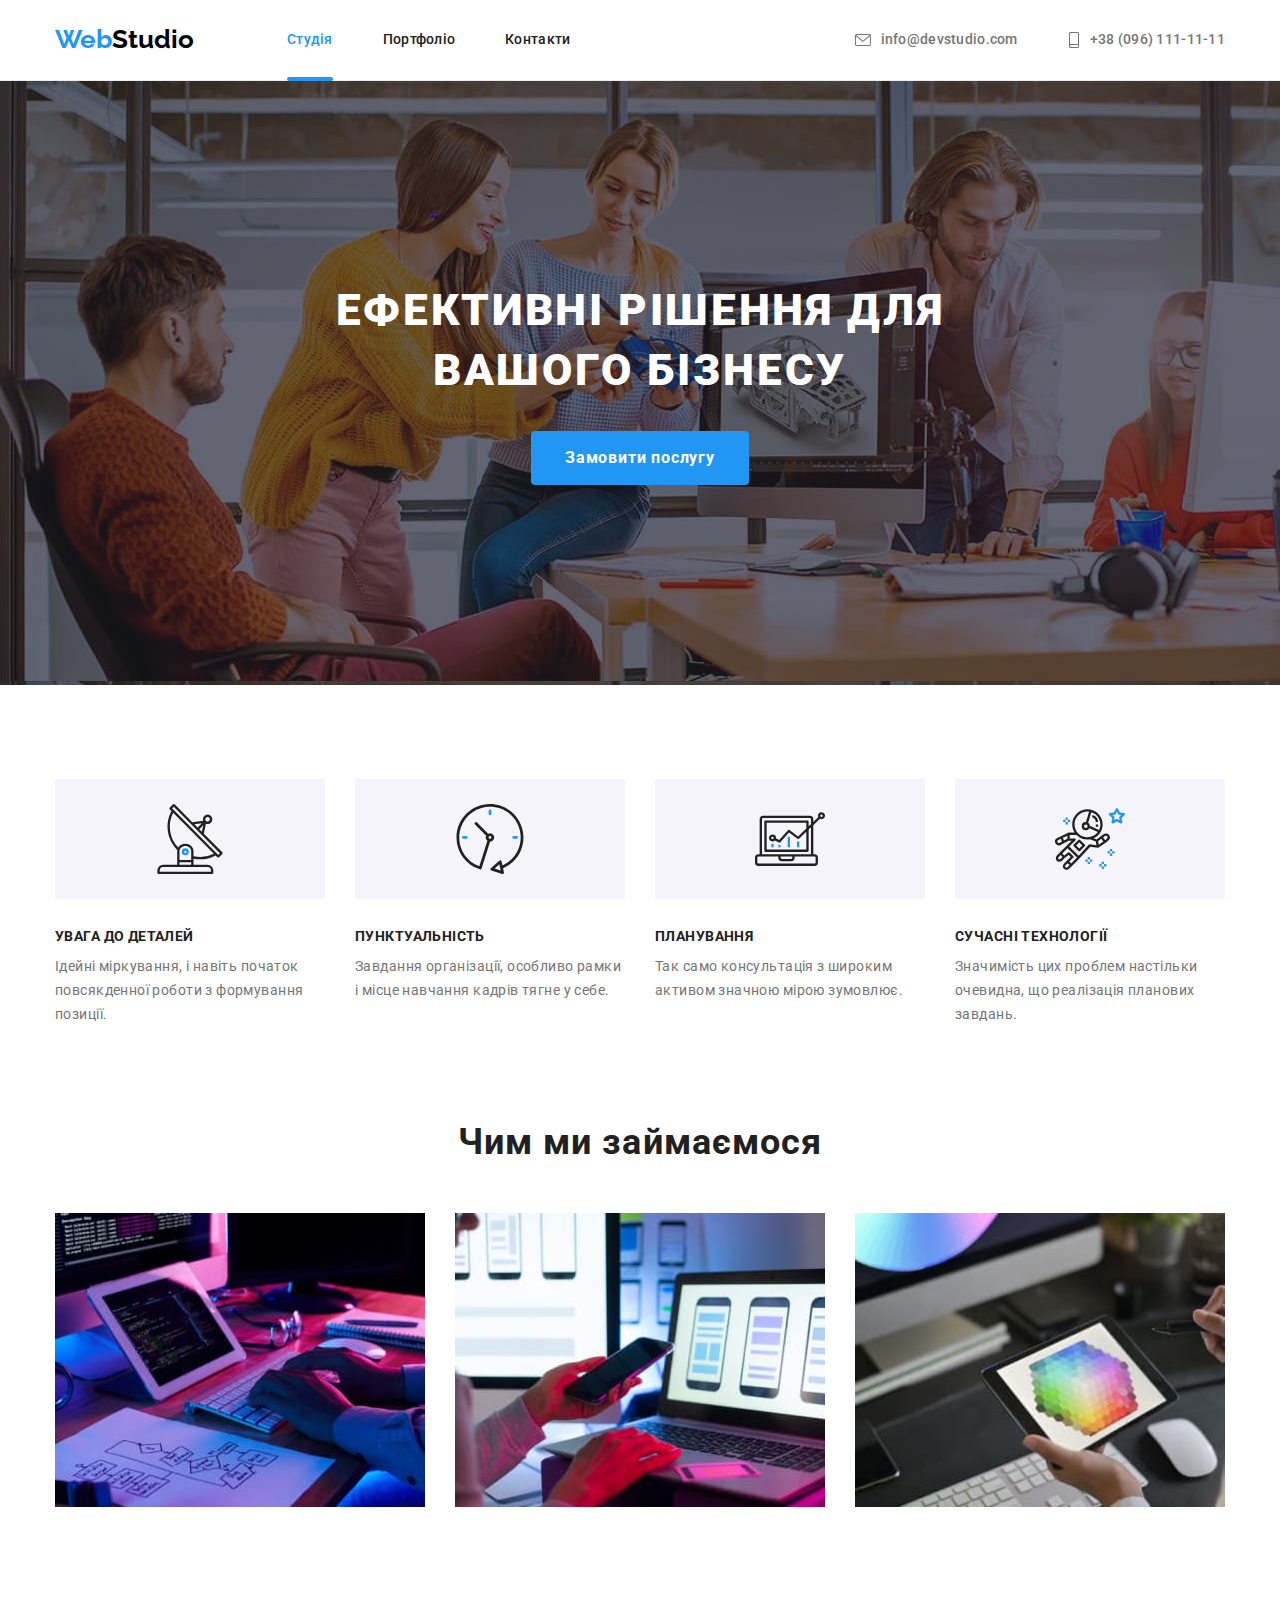
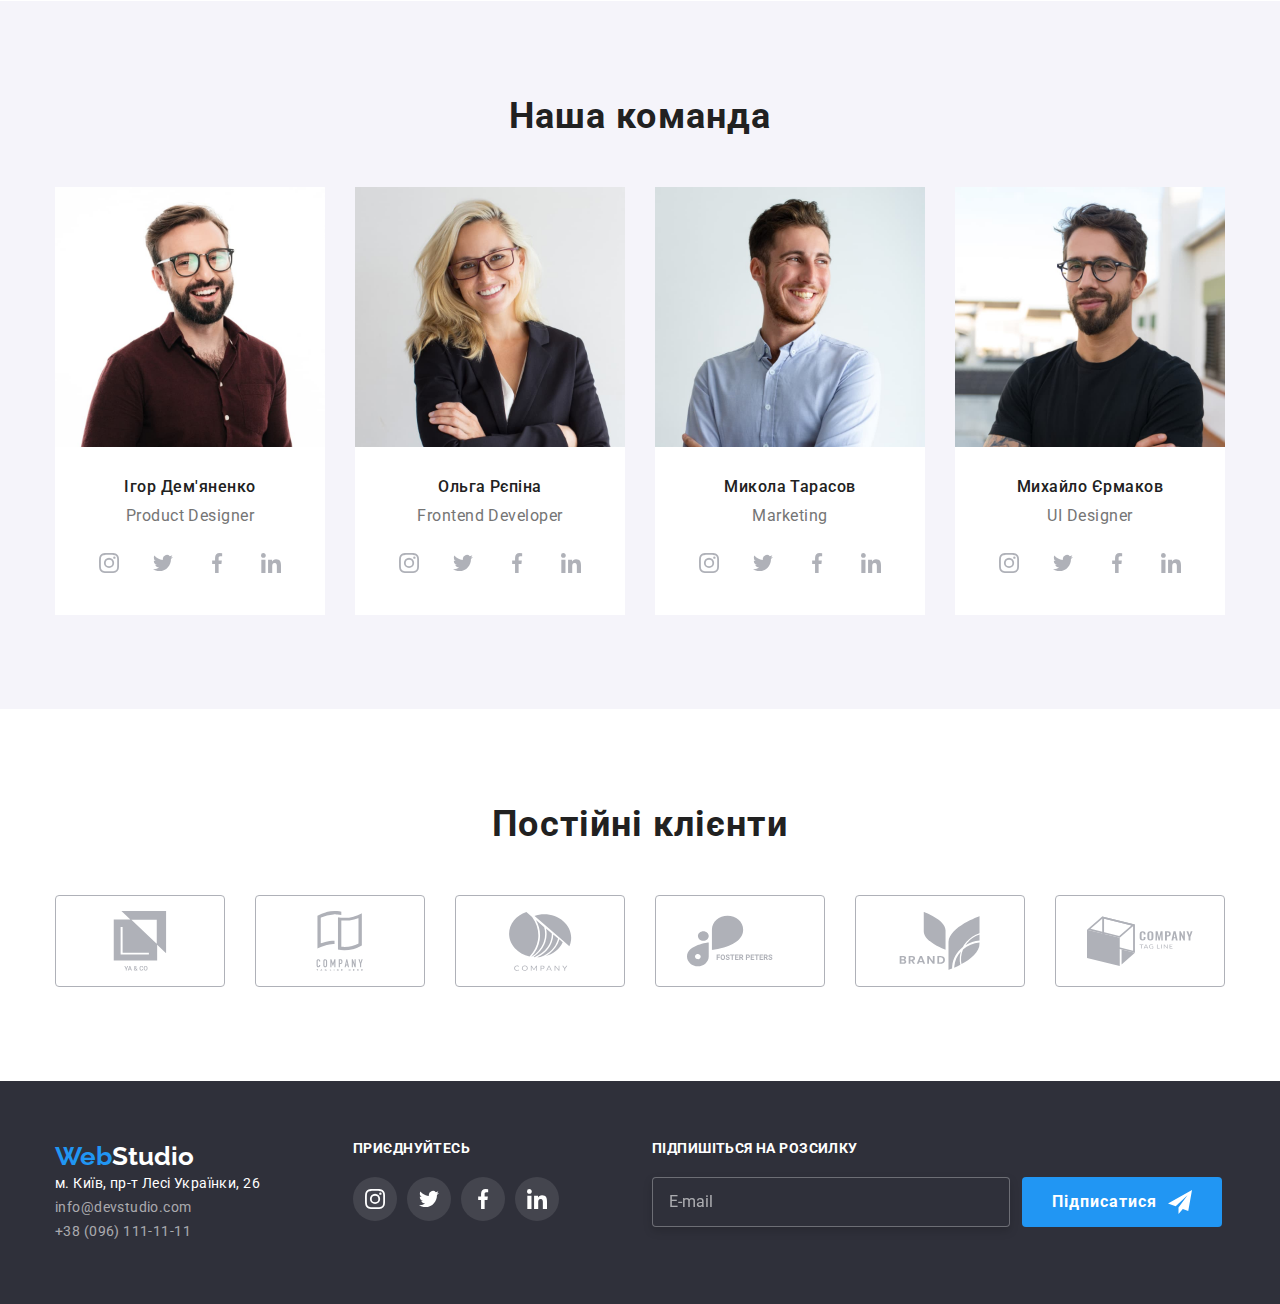
==== index.html @ a6938c19 "unit7-2" ====
<!DOCTYPE html>
<html lang="en">
  <head>
    <meta charset="UTF-8" />
    <meta http-equiv="X-UA-Compatible" content="IE=edge" />
    <meta
      name="viewport"
      content="width=device-width, initial-scale=1.0"
    />
    <title>Document</title>
    <link
      rel="preconnect"
      href="https://fonts.googleapis.com"
    />
    <link
      rel="preconnect"
      href="https://fonts.gstatic.com"
      crossorigin
    />
    <link
      href="https://fonts.googleapis.com/css2?family=Raleway:wght@700&family=Roboto:wght@400;500;700;900&display=swap"
      rel="stylesheet"
    />
    <link
      rel="stylesheet"
      href="https://cdnjs.cloudflare.com/ajax/libs/modern-normalize/1.0.0/modern-normalize.min.css"
    />
    <link rel="stylesheet" href="./css/common.css" />
    <link rel="stylesheet" href="./css/styles.css" />
  </head>
  <body>
    <header class="page-header">
      <div class="container">
        <nav class="navigation">
          <a href="./index.html" class="logo"
            ><span class="logo-color">Web</span>Studio</a
          >
          <ul class="site-nav list">
            <li class="page-header-item">
              <a href="" class="link current">Студія</a>
            </li>
            <li class="page-header-item">
              <a href="./portfolio.html" class="link"
                >Портфоліо</a
              >
            </li>
            <li class="page-header-item">
              <a href="" class="link">Контакти</a>
            </li>
          </ul>
        </nav>
        <ul class="auth-nav list">
          <li class="page-header-item">
            <a class="link" href="mailto:info@devstudio.com"
              ><svg class="icon" width="16" height="12">
                <use
                  href="./images/svg/symbol-defs.svg#icon-envelope"
                ></use></svg
              >info@devstudio.com</a
            >
          </li>
          <li class="page-header-item">
            <a class="link" href="tel:+380961111111"
              ><svg class="icon" width="12" height="16">
                <use
                  href="./images/svg/symbol-defs.svg#icon-smartphone"
                ></use></svg
              >+38 (096) 111-11-11</a
            >
          </li>
        </ul>
      </div>
    </header>
    <main>
      <section class="hero">
        <div class="container">
          <h1 class="hero-title">
            Ефективні рішення для вашого бізнесу
          </h1>
          <button
            class="hero-button"
            type="button"
            data-modal-open
          >
            Замовити послугу
          </button>
        </div>
      </section>
      <section class="section feature">
        <div class="container">
          <h2 class="visually-hidden">Особливості</h2>
          <ul class="feature-list">
            <li class="feature-item icon-antenna">
              <h3 class="feature-title">
                УВАГА ДО ДЕТАЛЕЙ
              </h3>
              <p class="feature-text">
                Ідейні міркування, і навіть початок
                повсякденної роботи з формування позиції.
              </p>
            </li>
            <li class="feature-item icon-clock">
              <h3 class="feature-title">ПУНКТУАЛЬНІСТЬ</h3>
              <p class="feature-text">
                Завдання організації, особливо рамки і місце
                навчання кадрів тягне у себе.
              </p>
            </li>
            <li class="feature-item icon-diagram">
              <h3 class="feature-title">ПЛАНУВАННЯ</h3>
              <p class="feature-text">
                Так само консультація з широким активом
                значною мірою зумовлює.
              </p>
            </li>
            <li class="feature-item icon-astronaut">
              <h3 class="feature-title">
                СУЧАСНІ ТЕХНОЛОГІЇ
              </h3>
              <p class="feature-text">
                Значимість цих проблем настільки очевидна,
                що реалізація планових завдань.
              </p>
            </li>
          </ul>
        </div>
      </section>
      <section class="section activities">
        <div class="container">
          <h2 class="activities-title">
            Чим ми займаємося
          </h2>
          <ul class="activities-list list">
            <li class="activities-item">
              <img
                class="activities-foto"
                src="./images/section3/box3-1-1x.jpg"
                alt=""
                width="370"
              />
            </li>
            <li class="activities-item">
              <img
                class="activities-foto"
                src="./images//section3/box3-2-1x.jpg"
                alt=""
                width="370"
              />
            </li>
            <li class="activities-item">
              <img
                class="activities-foto"
                src="./images/section3/box3-3-1x.jpg"
                alt=""
                width="370"
              />
            </li>
          </ul>
        </div>
      </section>
      <section class="section workers">
        <div class="container">
          <h2 class="workers-main-title">Наша команда</h2>
          <ul class="workers-list list">
            <li class="workers-item">
              <img
                src="./images/section4/img4-1-1x.jpg"
                alt=""
                width="270"
              />
              <div class="workers-boxcard">
                <h3 class="workers-title">
                  Ігор Дем'яненко
                </h3>
                <p class="workers-text">Product Designer</p>
                <ul class="social-networks-list list">
                  <li class="social-networks-item">
                    <a class="social-networks-link link"
                      ><svg
                        class="social-networks-icon"
                        width="20"
                        height="20"
                      >
                        <use
                          href="./images/svg/symbol-defs.svg#icon-instagram"
                        ></use></svg
                    ></a>
                  </li>
                  <li class="social-networks-item">
                    <a class="social-networks-link link"
                      ><svg
                        class="social-networks-icon"
                        width="20"
                        height="20"
                      >
                        <use
                          href="./images/svg/symbol-defs.svg#icon-twitter"
                        ></use></svg
                    ></a>
                  </li>
                  <li class="social-networks-item">
                    <a class="social-networks-link link"
                      ><svg
                        class="social-networks-icon"
                        width="20"
                        height="20"
                      >
                        <use
                          href="./images/svg/symbol-defs.svg#icon-facebook"
                        ></use></svg
                    ></a>
                  </li>
                  <li class="social-networks-item">
                    <a class="social-networks-link link"
                      ><svg
                        class="social-networks-icon"
                        width="20"
                        height="20"
                      >
                        <use
                          href="./images/svg/symbol-defs.svg#icon-linkedin"
                        ></use></svg
                    ></a>
                  </li>
                </ul>
              </div>
            </li>
            <li class="workers-item">
              <img
                src="./images/section4/img4-2-1x.jpg"
                alt=""
                width="270"
              />
              <div class="workers-boxcard">
                <h3 class="workers-title">Ольга Рєпіна</h3>
                <p class="workers-text">
                  Frontend Developer
                </p>
                <ul class="social-networks-list list">
                  <li class="social-networks-item">
                    <a class="social-networks-link link"
                      ><svg
                        class="social-networks-icon"
                        width="20"
                        height="20"
                      >
                        <use
                          href="./images/svg/symbol-defs.svg#icon-instagram"
                        ></use></svg
                    ></a>
                  </li>
                  <li class="social-networks-item">
                    <a class="social-networks-link link"
                      ><svg
                        class="social-networks-icon"
                        width="20"
                        height="20"
                      >
                        <use
                          href="./images/svg/symbol-defs.svg#icon-twitter"
                        ></use></svg
                    ></a>
                  </li>
                  <li class="social-networks-item">
                    <a class="social-networks-link link"
                      ><svg
                        class="social-networks-icon"
                        width="20"
                        height="20"
                      >
                        <use
                          href="./images/svg/symbol-defs.svg#icon-facebook"
                        ></use></svg
                    ></a>
                  </li>
                  <li class="social-networks-item">
                    <a class="social-networks-link link"
                      ><svg
                        class="social-networks-icon"
                        width="20"
                        height="20"
                      >
                        <use
                          href="./images/svg/symbol-defs.svg#icon-linkedin"
                        ></use></svg
                    ></a>
                  </li>
                </ul>
              </div>
            </li>
            <li class="workers-item">
              <img
                src="./images/section4/img4-3-1x.jpg"
                alt=""
                width="270"
              />
              <div class="workers-boxcard">
                <h3 class="workers-title">
                  Микола Тарасов
                </h3>
                <p class="workers-text">Marketing</p>
                <ul class="social-networks-list list">
                  <li class="social-networks-item">
                    <a class="social-networks-link link"
                      ><svg
                        class="social-networks-icon"
                        width="20"
                        height="20"
                      >
                        <use
                          href="./images/svg/symbol-defs.svg#icon-instagram"
                        ></use></svg
                    ></a>
                  </li>
                  <li class="social-networks-item">
                    <a class="social-networks-link link"
                      ><svg
                        class="social-networks-icon"
                        width="20"
                        height="20"
                      >
                        <use
                          href="./images/svg/symbol-defs.svg#icon-twitter"
                        ></use></svg
                    ></a>
                  </li>
                  <li class="social-networks-item">
                    <a class="social-networks-link link"
                      ><svg
                        class="social-networks-icon"
                        width="20"
                        height="20"
                      >
                        <use
                          href="./images/svg/symbol-defs.svg#icon-facebook"
                        ></use></svg
                    ></a>
                  </li>
                  <li class="social-networks-item">
                    <a class="social-networks-link link"
                      ><svg
                        class="social-networks-icon"
                        width="20"
                        height="20"
                      >
                        <use
                          href="./images/svg/symbol-defs.svg#icon-linkedin"
                        ></use></svg
                    ></a>
                  </li>
                </ul>
              </div>
            </li>
            <li class="workers-item">
              <img
                src="./images/section4/img4-4-1x.jpg"
                alt=""
                width="270"
              />
              <div class="workers-boxcard">
                <h3 class="workers-title">
                  Михайло Єрмаков
                </h3>
                <p class="workers-text">UI Designer</p>
                <ul class="social-networks-list list">
                  <li class="social-networks-item">
                    <a class="social-networks-link link"
                      ><svg
                        class="social-networks-icon"
                        width="20"
                        height="20"
                      >
                        <use
                          href="./images/svg/symbol-defs.svg#icon-instagram"
                        ></use></svg
                    ></a>
                  </li>
                  <li class="social-networks-item">
                    <a class="social-networks-link link"
                      ><svg
                        class="social-networks-icon"
                        width="20"
                        height="20"
                      >
                        <use
                          href="./images/svg/symbol-defs.svg#icon-twitter"
                        ></use></svg
                    ></a>
                  </li>
                  <li class="social-networks-item">
                    <a class="social-networks-link link"
                      ><svg
                        class="social-networks-icon"
                        width="20"
                        height="20"
                      >
                        <use
                          href="./images/svg/symbol-defs.svg#icon-facebook"
                        ></use></svg
                    ></a>
                  </li>
                  <li class="social-networks-item">
                    <a class="social-networks-link link"
                      ><svg
                        class="social-networks-icon"
                        width="20"
                        height="20"
                      >
                        <use
                          href="./images/svg/symbol-defs.svg#icon-linkedin"
                        ></use></svg
                    ></a>
                  </li>
                </ul>
              </div>
            </li>
          </ul>
        </div>
      </section>
      <section class="clients section">
        <div class="container">
          <h2 class="clients-title">Постійні клієнти</h2>
          <ul class="clients-list list">
            <li class="clients-item">
              <a href="" class="clients-link link"
                ><svg
                  class="clients-icon"
                  width="106"
                  height="60"
                >
                  <use
                    href="./images/svg/symbol-defs.svg#icon-client1"
                  ></use>
                </svg>
              </a>
            </li>
            <li class="clients-item">
              <a href="" class="clients-link link"
                ><svg
                  class="clients-icon"
                  width="106"
                  height="60"
                >
                  <use
                    href="./images/svg/symbol-defs.svg#icon-client2"
                  ></use>
                </svg>
              </a>
            </li>
            <li class="clients-item">
              <a href="" class="clients-link link"
                ><svg
                  class="clients-icon"
                  width="106"
                  height="60"
                >
                  <use
                    href="./images/svg/symbol-defs.svg#icon-client3"
                  ></use>
                </svg>
              </a>
            </li>
            <li class="clients-item">
              <a href="" class="clients-link link"
                ><svg
                  class="clients-icon"
                  width="106"
                  height="60"
                >
                  <use
                    href="./images/svg/symbol-defs.svg#icon-client4"
                  ></use>
                </svg>
              </a>
            </li>
            <li class="clients-item">
              <a href="" class="clients-link link"
                ><svg
                  class="clients-icon"
                  width="106"
                  height="60"
                >
                  <use
                    href="./images/svg/symbol-defs.svg#icon-client5"
                  ></use>
                </svg>
              </a>
            </li>
            <li class="clients-item">
              <a href="" class="clients-link link"
                ><svg
                  class="clients-icon"
                  width="106"
                  height="60"
                >
                  <use
                    href="./images/svg/symbol-defs.svg#icon-client6"
                  ></use>
                </svg>
              </a>
            </li>
          </ul>
        </div>
      </section>
    </main>
    <footer class="footer-page">
      <div class="container footer-contents">
        <div>
          <a href="./index.html" class="logo"
            ><span class="logo-color">Web</span>Studio</a
          >
          <address>
            <ul class="footer-auth list">
              <li>
                <a href="" class="link"
                  >м. Київ, пр-т Лесі Українки, 26</a
                >
              </li>
              <li>
                <a
                  href="mailto:info@devstudio.com"
                  class="footer-link link"
                  >info@devstudio.com</a
                >
              </li>
              <li>
                <a
                  href="tel:+380961111111"
                  class="footer-link link"
                  >+38 (096) 111-11-11</a
                >
              </li>
            </ul>
          </address>
        </div>

        <div class="footer-social-networks">
          <h3 class="footer-social-title">приєднуйтесь</h3>
          <ul class="footer-social-list list">
            <li class="footer-social-item">
              <a class="footer-social-link link" href=""
                ><svg
                  class="footer-social-icon"
                  width="20px"
                  height="20px"
                >
                  <use
                    href="./images/svg/symbol-defs.svg#icon-instagram"
                  ></use></svg
              ></a>
            </li>
            <li class="footer-social-item">
              <a class="footer-social-link link" href=""
                ><svg
                  class="footer-social-icon"
                  width="20px"
                  height="20px"
                >
                  <use
                    href="./images/svg/symbol-defs.svg#icon-twitter"
                  ></use></svg
              ></a>
            </li>
            <li class="footer-social-item">
              <a class="footer-social-link link" href=""
                ><svg
                  class="footer-social-icon"
                  width="20px"
                  height="20px"
                >
                  <use
                    href="./images/svg/symbol-defs.svg#icon-facebook"
                  ></use></svg
              ></a>
            </li>
            <li class="footer-social-item">
              <a class="footer-social-link link" href=""
                ><svg
                  class="footer-social-icon"
                  width="20px"
                  height="20px"
                >
                  <use
                    href="./images/svg/symbol-defs.svg#icon-linkedin"
                  ></use></svg
              ></a>
            </li>
          </ul>
        </div>
        <div class="footer-form">
          <h3 class="footer-title-form">
            Підпишіться на розсилку
          </h3>
          <form class="form js-speaker-form">
            <input
              class="footer-form-input"
              type="email"
              name="user-email"
              placeholder="E-mail"
              required
            />
            <button class="footer-input-btn" type="submit">
              Підписатися
              <svg
                class="footer-input-icon"
                width="24px"
                height="24px"
              >
                <use
                  href="./images/svg/symbol-defs.svg#icon-send"
                ></use>
              </svg>
            </button>
          </form>
        </div>
      </div>
      <div class="backdrop is-hidden" data-modal>
        <div class="modal">
          <button
            type="button"
            class="modal-close-btn"
            data-modal-close
          >
            <svg
              class="modal-close-icon"
              width="18"
              height="18"
            >
              <use
                href="./images/svg/symbol-defs.svg#icon-close"
              ></use>
            </svg>
          </button>

          <h2 class="modal-title">
            Залиште свої дані, ми вам передзвонимо
          </h2>
          <form class="modal-form js-speaker-modal-form">
            <div class="form-field">
              <label for="user-name">Імʼя</label>
              <div class="input-wrap">
                <input
                  class="modal-input"
                  type="text"
                  name="user-name"
                  id="user-name"
                  required
                /><svg
                  class="modal-input-icon"
                  width="18px"
                  height="18px"
                >
                  <use
                    href="./images/svg/symbol-defs.svg#icon-person"
                  ></use>
                </svg>
              </div>
            </div>

            <div class="form-field">
              <label for="user-tel" class="input-label"
                >Телефон</label
              >
              <div class="input-wrap">
                <input
                  class="modal-input"
                  type="text"
                  name="user-tel"
                  id="user-tel"
                  required
                /><svg
                  class="modal-input-icon"
                  width="18px"
                  height="18px"
                >
                  <use
                    href="./images/svg/symbol-defs.svg#icon-phone"
                  ></use>
                </svg>
              </div>
            </div>

            <div class="form-field">
              <label for="user-mail" class="input-label"
                >Пошта</label
              >
              <div class="input-wrap">
                <input
                  class="modal-input"
                  type="text"
                  name="email"
                  id="user-mail"
                  autocomplete="user-mail"
                  required
                /><svg
                  class="modal-input-icon"
                  width="18px"
                  height="18px"
                >
                  <use
                    href="./images/svg/symbol-defs.svg#icon-email-black"
                  ></use>
                </svg>
              </div>
            </div>

            <div class="form-field comment">
              <label for="user-comment" class="input-label"
                ><span>Коментар</span></label
              >
              <textarea
                class="comment-modal-input"
                name="user-comment"
                id="user-comment"
                placeholder="Введіть текст"
              ></textarea>
            </div>
            <div class="checkbox-modal">
              <label for="checkbox-btn" class="checkbox">
                <input
                  class="checkbox-input"
                  type="checkbox"
                  name="topic"
                  id="checkbox-btn"
                  required
                /><span class="check-icon"></span>

                <span class="checkbox-text"
                  >Погоджуюся з розсилкою та приймаю </span
                ><a href="#" class="checkbox-text-activ"
                  >Умови договору</a
                >
              </label>
            </div>

            <button class="modal-btn" type="submit">
              Відправити
            </button>
          </form>
        </div>
      </div>
    </footer>
    <script src="./js/modal.js"></script>
    <script src="./js/forma.js"></script>
  </body>
</html>
---- css/common.css ----
:root {
  --primary-text-color: #757575;
  --title-text-color: #212121;
  --logo-text-color: #000;
  --xxx-: #75757580;
  --text-footer-btn-form: #ffffff99;
  --accent-color: #2196f3;
  --activ-accent-color: #188ce8;
  --primary-bg-color: #fff;
  --footer-hero-bg-color: #2f303a;
  --section-bg-color: #f5f4fa;
  --footer-text-color: #ffffff99;
  --border-color: #eeeeee;
  --header-border-color: #ececec;
  --hero-bg-color: #c4c4c4;
  --icon-bg: #ffffff1a;
  --border-bg-icon: #afb1b8;
  --overlay-bg: #2196f3e5;
  --background-overlay: rgba(0, 0, 0, 0.2);
  --time-function: 250ms;
  --transition-function: cubic-bezier(0.4, 0, 0.2, 1);
}
html {
  box-sizing: border-box;
}
*,
*::before,
*::after {
  box-sizing: inherit;
}
body {
  background-color: var(--primary-bg-color);
  color: var(--primary-text-color);

  font-family: "Roboto", "Raleway", sans-serif;
}
* {
  /* color: var(--title-text-color); */
  font-style: normal;
}
h1,
h2,
h3,
h4,
h5,
h6 {
  color: var(--title-text-color);
  margin: 0;
}
ul {
  list-style: none;
  margin: 0;
  padding-left: 0;
}
.link {
  text-decoration: none;
}
a {
  text-decoration: none;
}
p {
  margin: 0;
  padding: 0;
  color: var(--primary-text-color);
}
img {
  display: block;
  max-width: 100%;
  height: auto;
}

.container {
  display: block;
  width: 1200px;
  margin: 0 auto;
  padding: 0 15px;
}

.section {
  padding: 94px 0;
}

button {
  cursor: pointer;
  font-family: inherit;
}

.visually-hidden {
  position: absolute;
  white-space: nowrap;
  width: 1px;
  height: 1px;
  overflow: hidden;
  border: 0;
  padding: 0;
  clip: rect(0 0 0 0);
  clip-path: inset(50%);
  margin: -1px;
}
---- css/styles.css ----
/* logo */

.page-header {
  border-bottom: 1px solid var(--header-border-color);
}

.logo {
  text-decoration: none;

  font-family: Raleway;
  font-weight: 700;
  font-size: 26px;
  line-height: 1.2;

  color: var(--logo-text-color);
}

.footer-page .logo {
  color: var(--primary-bg-color);
}

.logo-color {
  color: var(--accent-color);
}

/* header */

.page-header .container {
  display: flex;
  align-items: center;
}

/* site-nav */

.navigation {
  display: flex;
  align-items: center;
}

.navigation .logo {
  margin-right: 93px;
}

.page-header-item:not(:last-child) {
  margin-right: 50px;
}

.page-header-item .link {
  display: inline-block;
}
.site-nav .link.current {
  color: var(--accent-color);
}
.site-nav {
  display: flex;
  align-items: center;
}

.site-nav .link {
  text-align: left;
  padding-top: 32px;
  padding-bottom: 32px;

  font-weight: 500;
  font-size: 14px;
  line-height: 1.14;
  letter-spacing: 0.02em;
  color: var(--title-text-color);

  transition: color var(--time-function)
    var(--transition-function);
}

/* auth */

.auth-nav {
  display: flex;
  margin-left: auto;
}
.auth-nav .link {
  display: flex;
  align-items: center;
  padding-top: 32px;
  padding-bottom: 32px;

  font-weight: 500;
  font-size: 14px;
  line-height: 1.14;
  letter-spacing: 0.02em;
  color: var(--primary-text-color);

  transition: color var(--time-function)
    var(--transition-function);
}

.page-header-item .icon {
  display: inline-block;
  margin-right: 10px;
  fill: currentColor;

  transition: fill var(--time-function)
    var(--transition-function);
}

.page-header-item .link:hover .icon,
.page-header-item .link:focus .icon {
  fill: var(--accent-color);
}

.page-header-item .link:hover,
.page-header-item .link:focus {
  color: var(--accent-color);
}

.page-header-item .link:active .icon {
  fill: var(--accent-color);
  color: var(--accent-color);
}

.link.current {
  position: relative;
}

.current::after {
  position: absolute;
  content: "";
  left: 0;
  bottom: -1px;
  width: 100%;
  height: 4px;
  border-radius: 2px;
  background: var(--accent-color);
}

/* footer */

.footer-page {
  padding: 60px 0;
  background: var(--footer-hero-bg-color);
}

.footer-contents {
  display: flex;
  /* margin-left: 70px; */
}
.footer-auth .link {
  text-align: left;

  font-weight: 400;
  font-size: 14px;
  line-height: 1.71;
  letter-spacing: 0.03em;
  color: var(--primary-bg-color);

  transition: color var(--time-function)
    var(--transition-function);
}

.footer-auth .footer-link {
  text-align: left;

  font-weight: 400;
  font-size: 14px;
  line-height: 1.71;
  letter-spacing: 0.03em;
  color: var(--footer-text-color);

  transition: color var(--time-function)
    var(--transition-function);
}

.footer-auth .link:hover,
.footer-auth .link:focus {
  color: var(--accent-color);
}

.footer-auth .link:active {
  color: var(--accent-color);
}
.footer-social-networks {
  display: flex;
  flex-direction: column;
  margin-left: 93px;
}
.footer-social-title {
  text-align: left;
  margin-bottom: 20px;

  font-weight: 700;
  font-size: 14px;
  line-height: 1.14;
  letter-spacing: 0.03em;
  text-transform: uppercase;
  color: var(--primary-bg-color);
}
.footer-social-list {
  display: flex;
  align-items: baseline;
  gap: 10px;
}
.footer-social-item {
  border-radius: 50%;
  width: 44px;
  height: 44px;
  background: var(--icon-bg);

  transition: background var(--time-function)
    var(--transition-function);
}
.footer-social-item:hover,
.footer-social-item:focus {
  background: var(--accent-color);
}

.footer-social-item:active {
  background: var(--accent-color);
}

.footer-social-link {
  display: flex;
  align-items: center;
  justify-content: center;
  width: 100%;
  height: 100%;
}
.footer-social-icon {
  fill: #fff;
}

/* footer-form */

.footer-form {
  display: block;
  margin-left: 93px;
}
.form {
  display: flex;
  gap: 12px;
}
.footer-title-form {
  text-align: left;
  margin-bottom: 20px;

  font-weight: 700;
  font-size: 14px;
  line-height: 1.14;
  letter-spacing: 0.03em;
  color: var(--primary-bg-color);
  text-transform: uppercase;
}
.footer-form-input {
  width: 358px;
  height: 50px;
  padding-left: 16px;

  border-radius: 4px;

  border: 1px solid rgba(255, 255, 255, 0.3);
  filter: drop-shadow(0px 4px 4px rgba(0, 0, 0, 0.15));

  background: #2f303a;
  outline: transparent;
  color: var(--primary-bg-color);
  /* border: 1px; */
}

.footer-form-input::placeholder {
  color: var(--text-footer-btn-form);
}

.footer-form-input:focus {
  border-color: var(--accent-color);
}

.footer-input-btn {
  position: relative;

  width: 200px;
  height: 50px;
  display: flex;
  align-items: center;

  border-radius: 4px;
  padding: 10px 62px 10px 28px;

  font-weight: 700;
  font-size: 16px;
  line-height: 1.88;
  letter-spacing: 0.06em;

  color: var(--primary-bg-color);
  background: var(--accent-color);
  border-color: transparent;

  transition: background-color var(--time-function)
    var(--transition-function);
}

.footer-input-btn:hover,
.footer-input-btn:focus {
  background: var(--activ-accent-color);
  box-shadow: 0px 4px 4px rgba(0, 0, 0, 0.15);
}

.footer-input-btn:active {
  background: var(--activ-accent-color);
  box-shadow: 0px 4px 4px rgba(0, 0, 0, 0.15);
}

.footer-input-icon {
  position: absolute;
  top: 50%;
  right: 28px;
  transform: translateY(-50%);
  fill: var(--primary-bg-color);
}

/* main index*/

/* hero */

.hero {
  text-align: center;
  padding: 200px 0;
  max-width: 1600px;
  margin-left: auto;
  margin-right: auto;

  background: var(--footer-hero-bg-color);
  background-image: linear-gradient(
      to right,
      rgba(47, 48, 58, 0.4),
      rgba(47, 48, 58, 0.4)
    ),
    url(../images/hero/img-1x.jpg);
}
.hero-title {
  font-style: normal;
  text-align: center;
  margin: 0 auto;
  max-width: 696px;

  font-weight: 900;
  font-size: 44px;
  line-height: 1.36;
  letter-spacing: 0.06em;
  text-transform: uppercase;
  color: var(--primary-bg-color);
}
.hero-button {
  text-align: center;
  margin-top: 30px;
  padding: 10px 32px;
  border-radius: 4px;

  font-weight: 700;
  font-size: 16px;
  line-height: 1.88;
  letter-spacing: 0.05em;
  color: var(--primary-bg-color);
  background: var(--accent-color);
  border-color: transparent;

  transition: background var(--time-function)
      var(--transition-function),
    color var(--time-function) var(--transition-function);
}

.hero-button:hover,
.hero-button:focus {
  background: var(--activ-accent-color);
  /* color: yellow; */
}

.hero-button:active {
  background: var(--activ-accent-color);
}

/*modal-window*/

.backdrop {
  position: fixed;
  top: 0;
  left: 0;
  width: 100%;
  height: 100%;

  background-color: var(--background-overlay);
  transition: opacity var(--time-function) linear,
    visibility var(--time-function) linear;
}

.backdrop.is-hidden {
  opacity: 0;
  pointer-events: none;
}

.modal {
  position: absolute;
  top: 50%;
  left: 50%;
  transform: translate(-50%, -50%);
  min-width: 528px;
  min-height: 581px;
  padding: 40px;
  border-radius: 4px;

  transition: transform var(--time-function) linear;

  background-color: var(--primary-bg-color);
}

.modal:hover,
.modal:focus {
  box-shadow: 0px 1px 3px rgba(0, 0, 0, 0.12),
    0px 1px 1px rgba(0, 0, 0, 0.14),
    0px 2px 1px rgba(0, 0, 0, 0.2);
}

.modal-close-btn {
  position: absolute;
  right: 8px;
  top: 8px;

  display: flex;
  align-items: center;
  justify-content: center;

  width: 30px;
  height: 30px;
  border-radius: 50%;
  padding: 6px;

  background-color: transparent;
  border: 1px solid rgba(0, 0, 0, 0.1);
  cursor: pointer;
  transition: border-color var(--time-function)
    var(--transition-function);
}

.modal-close-btn:hover,
.modal-close-btn:focus {
  border-color: var(--accent-color);
}

.modal-close-btn:hover .modal-close-icon,
.modal-close-btn:focus .modal-close-icon {
  fill: var(--accent-color);
}
.modal-close-icon {
  fill: var(--border-bg-icon);
  transition: fill var(--time-function)
    var(--transition-function);
}
.modal-form {
  display: block;

  text-align: center;
}

.modal-title {
  text-align: center;

  font-weight: 700;
  font-size: 20px;
  line-height: 1.15;
  letter-spacing: 0.03em;
  margin-bottom: 12px;
  color: var(--title-text-color);
}

.modal-input {
  width: 100%;
  min-height: 40px;
  border: 1px solid rgba(33, 33, 33, 0.2);
  border-radius: 4px;
  padding-left: 42px;
  font-size: 14px;
  line-height: 1.17;
  letter-spacing: 0.01em;
  outline: transparent;
}

.modal-input:focus,
.comment-modal-input:focus {
  border-color: var(--accent-color);
}
.modal-input:focus + .modal-input-icon {
  fill: var(--accent-color);
}

.form-field {
  display: flex;
  flex-direction: column;
  margin-bottom: 10px;
}
.form-field label {
  text-align: left;
  margin-bottom: 4px;

  font-size: 12px;
  line-height: 1.17;
  letter-spacing: 0.01em;

  color: var(--primary-text-color);
}

.form-field.comment {
  margin-bottom: 20px;
}

.comment-modal-input {
  display: block;
  width: 100%;
  min-height: 120px;
  border-radius: 4px;
  padding: 12px 16px;
  border: 1px solid rgba(33, 33, 33, 0.2);
  resize: none;
  outline: transparent;
}
.comment-modal-input::placeholder,
.modal-input::placeholder {
  font-size: 12px;
  line-height: 1.17;
  letter-spacing: 0.01em;

  color: rgba(117, 117, 117, 0.5);
}

/* checkbox */

.checkbox-modal {
  margin-bottom: 30px;
}

.checkbox {
  display: flex;
  align-items: center;
}

.checkbox-input {
  -webkit-appearance: none;
  appearance: none;
}

.check-icon {
  display: inline-block;
  width: 15px;
  height: 15px;
  border: 2px solid var(--title-text-color);
  border-radius: 2px;
  margin-right: 7px;
}

.checkbox-input:checked + .check-icon {
  background-image: url(../images/svg/icon-check.svg);
  background-size: contain;
  background-origin: border-box;
  background-repeat: no-repeat;
  background-position: center;
  background-color: var(--accent-color);
  border-color: var(--accent-color);
}

.checkbox-text {
  font-family: inherit;
  font-style: normal;
  font-weight: 400;
  font-size: 14px;
  line-height: 1.71;
  letter-spacing: 0.03em;
  white-space: pre;
}
.checkbox-text-activ {
  font-family: inherit;
  font-style: normal;
  font-weight: 400;
  font-size: 14px;
  line-height: 1.71;
  letter-spacing: 0.03em;
  color: var(--accent-color);
  text-decoration: underline;
}

/* modal-btn */

.modal-btn {
  width: 200px;
  height: 50px;
  color: var(--primary-bg-color);
  background: var(--accent-color);
  box-shadow: 0px 4px 4px rgba(0, 0, 0, 0.15);
  border-radius: 4px;
  font-size: 16px;
  line-height: 1.88;
  border-color: transparent;
  transition: background-color var(--time-function)
    var(--transition-function);
}
.modal-btn:hover,
.modal-btn:focus {
  background-color: var(--activ-accent-color);
}

.input-wrap {
  position: relative;
}

.modal-input-icon {
  position: absolute;
  top: 50%;
  left: 12px;
  transform: translateY(-50%);
  transition: color var(--time-function)
    var(--transition-function);
}

/* feature */

.feature {
  padding-bottom: 0;
}
.feature-list {
  display: flex;
  gap: 30px;
}
.feature-item {
  flex-basis: calc((100% - 3 * 30px) / 4);
}
.feature-item::before {
  display: block;
  content: "";
  width: 100%;
  height: 120px;
  margin-bottom: 30px;
  background-repeat: no-repeat;
  background-position: center;
  background-color: var(--section-bg-color);
}

.feature-item:nth-child(1)::before {
  background-image: url(../images/svg/antenna.svg);
}

.feature-item:nth-child(2)::before {
  background-image: url(../images/svg/clock.svg);
}

.feature-item:nth-child(3)::before {
  background-image: url(../images/svg/diagram.svg);
}

.feature-item:nth-child(4)::before {
  background-image: url(../images/svg/astronaut.svg);
}

.feature-main-title {
  font-weight: 700;
  font-size: 36px;
  line-height: 1.17;
  letter-spacing: 0.03em;
  text-align: center;
}
.feature-title {
  font-weight: 700;
  font-size: 14px;
  line-height: 1.14;
  letter-spacing: 0.03em;
  text-align: left;
  margin-bottom: 10px;
}

.feature-text {
  font-weight: 400;
  font-size: 14px;
  line-height: 1.71;
  letter-spacing: 0.03em;
  text-align: left;
}

/* activities */

.activities-list {
  display: flex;
  gap: 30px;
}

.activities-title {
  font-weight: 700;
  font-size: 36px;
  line-height: 1.17;
  letter-spacing: 0.03em;
  text-align: center;
  margin-bottom: 50px;
}

/* workers */

.workers-list {
  display: flex;
  gap: 30px;
}

.workers-item {
  display: block;
  background-color: var(--primary-bg-color);
}

.workers {
  background: var(--section-bg-color);
}

.workers-boxcard {
  padding: 30px 0;
}
.workers-main-title {
  font-weight: 700;
  font-size: 36px;
  line-height: 1.17;
  letter-spacing: 0.03em;
  text-align: center;
  margin-bottom: 50px;
}
.workers-title {
  font-weight: 500;
  font-size: 16px;
  line-height: 1.19;
  letter-spacing: 0.03em;
  text-align: center;
  margin-bottom: 10px;
}

.workers-text {
  font-weight: 400;
  font-size: 16px;
  line-height: 1.19;
  letter-spacing: 0.03em;
  text-align: center;
}

.social-networks-list {
  display: flex;
  justify-content: center;
  gap: 10px;
  margin-top: 16px;
}

.social-networks-item {
  width: 44px;
  height: 44px;
  border-radius: 50%;
}

.social-networks-link {
  width: 100%;
  height: 100%;
  display: flex;
  align-items: center;
  justify-content: center;
}
.social-networks-icon {
  fill: var(--border-bg-icon);

  transition: fill var(--time-function)
    var(--transition-function);
}

.social-networks-item:hover,
.social-networks-item:focus {
  background: var(--accent-color);

  transition: background var(--time-function)
    var(--transition-function);
}

.social-networks-item:active {
  background: var(--accent-color);
}

.social-networks-item:hover .social-networks-icon,
.social-networks-item:focus .social-networks-icon {
  fill: var(--primary-bg-color);
}

.social-networks-item:active .social-networks-icon {
  fill: var(--primary-bg-color);
}

/* clients */

.clients-list {
  display: flex;
  gap: 30px;
}

.clients-title {
  text-align: center;
  margin-bottom: 50px;
  font-weight: 700;
  font-size: 36px;
  line-height: 1.17;
  letter-spacing: 0.03em;
}
.clients-item {
  width: calc((100% - 150px) / 6);
  height: 92px;
}
.clients-link {
  width: 100%;
  height: 100%;
  border-radius: 4px;
  display: flex;
  align-items: center;
  justify-content: center;
  border: 1px solid var(--border-bg-icon);

  transition: border var(--time-function)
    var(--transition-function);
}

.clients-icon {
  fill: var(--border-bg-icon);

  transition: fill var(--time-function)
    var(--transition-function);
}
.clients-link:hover,
.clients-link:focus {
  border: 1px solid var(--accent-color);
}

.clients-link:active {
  border: 1px solid var(--accent-color);
}

.clients-link:hover .clients-icon,
.clients-link:focus .clients-icon {
  fill: var(--accent-color);
}

.clients-link:active .clients-icon {
  fill: var(--accent-color);
}
/* main portfolio */

/* btn */

.portfolio-button {
  font-family: inherit;
  font-weight: 500;
  font-size: 16px;
  line-height: 1.63;
  letter-spacing: 0.03em;
  text-align: center;
  cursor: pointer;
  color: var(--title-text-color);
  background: var(--section-bg-color);
  border-radius: 4px;
  padding: 6px 22px;
  border-color: transparent;

  transition: background var(--time-function)
      var(--transition-function),
    color var(--time-function) var(--transition-function),
    box-shadow var(--time-function);
}
.portfolio-button:hover,
.portfolio-button:focus {
  color: var(--primary-bg-color);
  background: var(--accent-color);

  box-shadow: 0px 3px 1px rgba(0, 0, 0, 0.1),
    0px 1px 2px rgba(0, 0, 0, 0.08),
    0px 2px 2px rgba(0, 0, 0, 0.12);
}
.portfolio-button:active {
  color: var(--primary-bg-color);
  background: var(--accent-color);

  box-shadow: 0px 3px 1px rgba(0, 0, 0, 0.1),
    0px 1px 2px rgba(0, 0, 0, 0.08),
    0px 2px 2px rgba(0, 0, 0, 0.12);
}

.projects-btn-list {
  display: flex;
  justify-content: center;
}
.projects-btn-item:not(:last-child) {
  margin-right: 8px;
}

/* portfolio */

.portfolio-list {
  display: flex;
  flex-wrap: wrap;
  gap: 30px;
  margin-top: 50px;
}

.portfolio-card {
  padding: 20px 24px;
  border-left: 1px solid var(--border-color);
  border-bottom: 1px solid var(--border-color);
  border-right: 1px solid var(--border-color);
}

.portfolio-title {
  font-weight: 700;
  font-size: 18px;
  line-height: 2;
  letter-spacing: 0.06em;
  text-align: left;
  margin-bottom: 4px;
}
.portfolio-text {
  font-weight: 400;
  font-size: 16px;
  line-height: 1.88;
  letter-spacing: 0.03em;
  text-align: left;
}

.product-thumb {
  position: relative;
  width: 370px;
  height: 294px;
  margin: 0 auto;
  overflow: hidden;
}

.product-overlay {
  display: block;
  position: absolute;
  top: 0;
  left: 0;
  width: 100%;
  height: 100%;
  background-color: var(--overlay-bg);
  transform: translatey(100%);
  transition: transform var(--time-function) ease-in-out;
}

.product-overlay p {
  font-weight: 400;
  font-size: 18px;
  line-height: 1.56;
  letter-spacing: 0.03em;
  text-align: left;
  color: var(--primary-bg-color);
  padding: 63px 24px;
}

.projects-item {
  transition: box-shadow var(--time-function);
}
.projects-item:hover,
.projects-item:focus {
  box-shadow: 0px 1px 1px rgba(0, 0, 0, 0.12),
    0px 4px 4px rgba(0, 0, 0, 0.06),
    1px 4px 6px rgba(0, 0, 0, 0.16);
}
.projects-item:hover .product-overlay,
.projects-item:focus .product-overlay {
  transform: translateY(0);
}

.projects-item:active .product-overlay {
  transform: translateY(0);
}
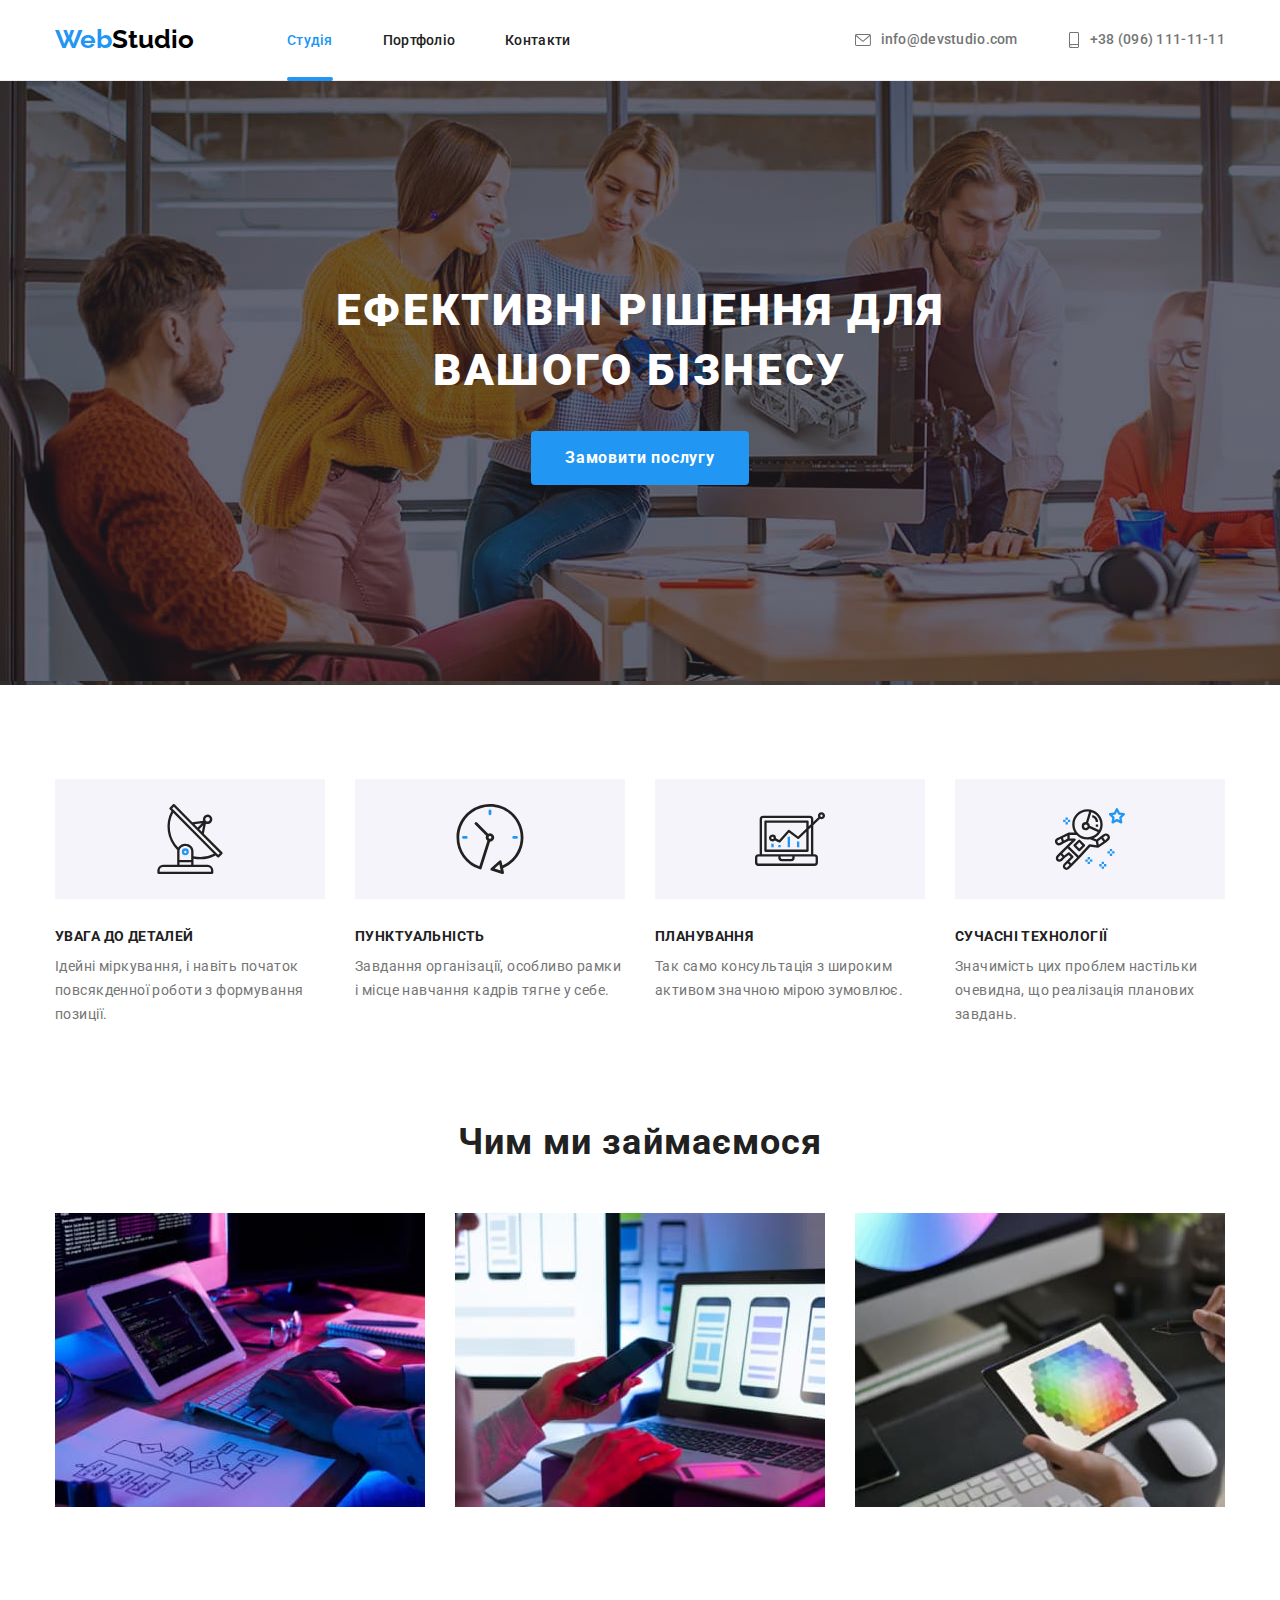
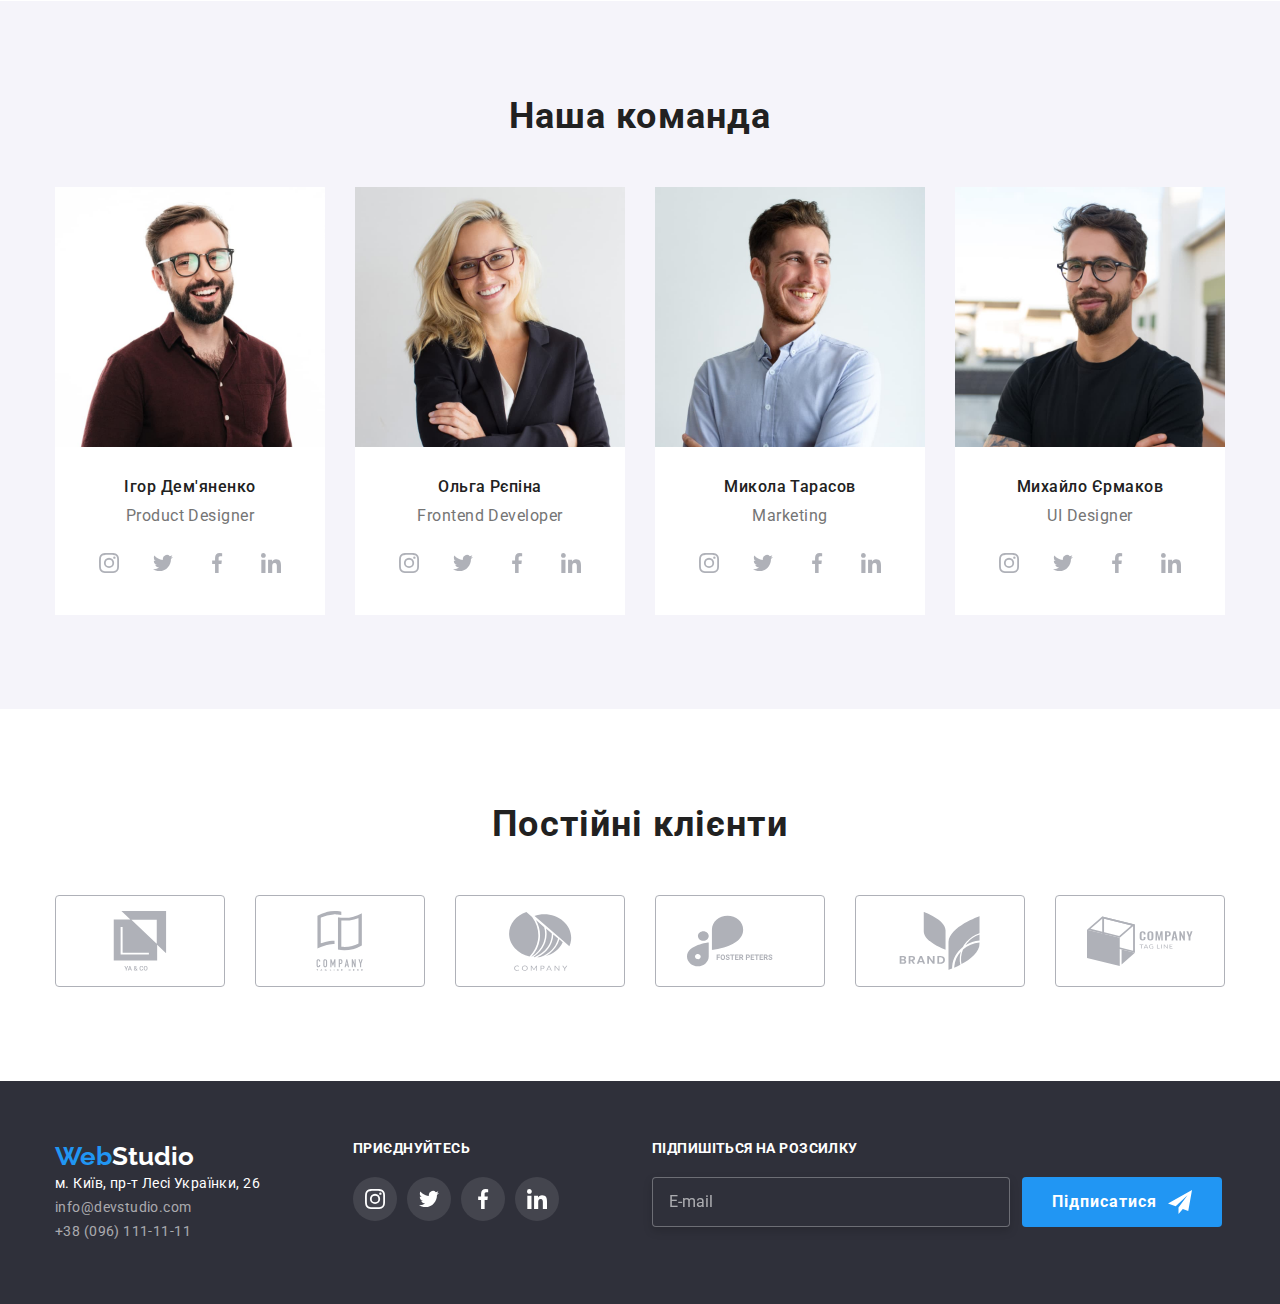
==== commit ddf0c434: "checkboxfix" ====
--- a/index.html
+++ b/index.html
@@ -29,28 +29,28 @@
     <link rel="stylesheet" href="./css/styles.css" />
   </head>
   <body>
-    <header class="page-header">
+    <header class="header">
       <div class="container">
         <nav class="navigation">
           <a href="./index.html" class="logo"
-            ><span class="logo-color">Web</span>Studio</a
+            ><span class="logo--blue">Web</span>Studio</a
           >
-          <ul class="site-nav list">
-            <li class="page-header-item">
+          <ul class="site-nav__list list">
+            <li class="site-nav__item">
               <a href="" class="link current">Студія</a>
             </li>
-            <li class="page-header-item">
+            <li class="site-nav__item">
               <a href="./portfolio.html" class="link"
                 >Портфоліо</a
               >
             </li>
-            <li class="page-header-item">
+            <li class="site-nav__item">
               <a href="" class="link">Контакти</a>
             </li>
           </ul>
         </nav>
-        <ul class="auth-nav list">
-          <li class="page-header-item">
+        <ul class="auth-nav__list list">
+          <li class="auth-nav__item">
             <a class="link" href="mailto:info@devstudio.com"
               ><svg class="icon" width="16" height="12">
                 <use
@@ -59,7 +59,7 @@
               >info@devstudio.com</a
             >
           </li>
-          <li class="page-header-item">
+          <li class="auth-nav__item">
             <a class="link" href="tel:+380961111111"
               ><svg class="icon" width="12" height="16">
                 <use
@@ -74,11 +74,11 @@
     <main>
       <section class="hero">
         <div class="container">
-          <h1 class="hero-title">
+          <h1 class="hero__title">
             Ефективні рішення для вашого бізнесу
           </h1>
           <button
-            class="hero-button"
+            class="hero__button"
             type="button"
             data-modal-open
           >
@@ -89,35 +89,35 @@
       <section class="section feature">
         <div class="container">
           <h2 class="visually-hidden">Особливості</h2>
-          <ul class="feature-list">
-            <li class="feature-item icon-antenna">
-              <h3 class="feature-title">
+          <ul class="feature__list">
+            <li class="feature__item">
+              <h3 class="feature__title">
                 УВАГА ДО ДЕТАЛЕЙ
               </h3>
-              <p class="feature-text">
+              <p class="feature__text">
                 Ідейні міркування, і навіть початок
                 повсякденної роботи з формування позиції.
               </p>
             </li>
-            <li class="feature-item icon-clock">
-              <h3 class="feature-title">ПУНКТУАЛЬНІСТЬ</h3>
-              <p class="feature-text">
+            <li class="feature__item">
+              <h3 class="feature__title">ПУНКТУАЛЬНІСТЬ</h3>
+              <p class="feature__text">
                 Завдання організації, особливо рамки і місце
                 навчання кадрів тягне у себе.
               </p>
             </li>
-            <li class="feature-item icon-diagram">
-              <h3 class="feature-title">ПЛАНУВАННЯ</h3>
-              <p class="feature-text">
+            <li class="feature__item">
+              <h3 class="feature__title">ПЛАНУВАННЯ</h3>
+              <p class="feature__text">
                 Так само консультація з широким активом
                 значною мірою зумовлює.
               </p>
             </li>
-            <li class="feature-item icon-astronaut">
-              <h3 class="feature-title">
+            <li class="feature__item">
+              <h3 class="feature__title">
                 СУЧАСНІ ТЕХНОЛОГІЇ
               </h3>
-              <p class="feature-text">
+              <p class="feature__text">
                 Значимість цих проблем настільки очевидна,
                 що реалізація планових завдань.
               </p>
@@ -127,29 +127,29 @@
       </section>
       <section class="section activities">
         <div class="container">
-          <h2 class="activities-title">
+          <h2 class="activities__title">
             Чим ми займаємося
           </h2>
-          <ul class="activities-list list">
-            <li class="activities-item">
+          <ul class="activities__list list">
+            <li class="activities__item">
               <img
-                class="activities-foto"
+                class="activities__foto"
                 src="./images/section3/box3-1-1x.jpg"
                 alt=""
                 width="370"
               />
             </li>
-            <li class="activities-item">
+            <li class="activities__item">
               <img
-                class="activities-foto"
+                class="activities__foto"
                 src="./images//section3/box3-2-1x.jpg"
                 alt=""
                 width="370"
               />
             </li>
-            <li class="activities-item">
+            <li class="activities__item">
               <img
-                class="activities-foto"
+                class="activities__foto"
                 src="./images/section3/box3-3-1x.jpg"
                 alt=""
                 width="370"
@@ -160,24 +160,26 @@
       </section>
       <section class="section workers">
         <div class="container">
-          <h2 class="workers-main-title">Наша команда</h2>
-          <ul class="workers-list list">
-            <li class="workers-item">
+          <h2 class="workers-main__title">Наша команда</h2>
+          <ul class="workers__list list">
+            <li class="workers__item">
               <img
                 src="./images/section4/img4-1-1x.jpg"
                 alt=""
                 width="270"
               />
-              <div class="workers-boxcard">
-                <h3 class="workers-title">
+              <div class="boxcard">
+                <h3 class="boxcard__title">
                   Ігор Дем'яненко
                 </h3>
-                <p class="workers-text">Product Designer</p>
-                <ul class="social-networks-list list">
-                  <li class="social-networks-item">
-                    <a class="social-networks-link link"
-                      ><svg
-                        class="social-networks-icon"
+                <p class="boxcard__text">
+                  Product Designer
+                </p>
+                <ul class="social-networks__list list">
+                  <li class="social-networks__item">
+                    <a class="social-networks__link link"
+                      ><svg
+                        class="social-networks__icon"
                         width="20"
                         height="20"
                       >
@@ -186,10 +188,10 @@
                         ></use></svg
                     ></a>
                   </li>
-                  <li class="social-networks-item">
-                    <a class="social-networks-link link"
-                      ><svg
-                        class="social-networks-icon"
+                  <li class="social-networks__item">
+                    <a class="social-networks__link link"
+                      ><svg
+                        class="social-networks__icon"
                         width="20"
                         height="20"
                       >
@@ -198,10 +200,10 @@
                         ></use></svg
                     ></a>
                   </li>
-                  <li class="social-networks-item">
-                    <a class="social-networks-link link"
-                      ><svg
-                        class="social-networks-icon"
+                  <li class="social-networks__item">
+                    <a class="social-networks__link link"
+                      ><svg
+                        class="social-networks__icon"
                         width="20"
                         height="20"
                       >
@@ -210,10 +212,10 @@
                         ></use></svg
                     ></a>
                   </li>
-                  <li class="social-networks-item">
-                    <a class="social-networks-link link"
-                      ><svg
-                        class="social-networks-icon"
+                  <li class="social-networks__item">
+                    <a class="social-networks__link link"
+                      ><svg
+                        class="social-networks__icon"
                         width="20"
                         height="20"
                       >
@@ -225,22 +227,22 @@
                 </ul>
               </div>
             </li>
-            <li class="workers-item">
+            <li class="workers__item">
               <img
                 src="./images/section4/img4-2-1x.jpg"
                 alt=""
                 width="270"
               />
-              <div class="workers-boxcard">
-                <h3 class="workers-title">Ольга Рєпіна</h3>
-                <p class="workers-text">
+              <div class="boxcard">
+                <h3 class="boxcard__title">Ольга Рєпіна</h3>
+                <p class="boxcard__text">
                   Frontend Developer
                 </p>
-                <ul class="social-networks-list list">
-                  <li class="social-networks-item">
-                    <a class="social-networks-link link"
-                      ><svg
-                        class="social-networks-icon"
+                <ul class="social-networks__list list">
+                  <li class="social-networks__item">
+                    <a class="social-networks__link link"
+                      ><svg
+                        class="social-networks__icon"
                         width="20"
                         height="20"
                       >
@@ -249,10 +251,10 @@
                         ></use></svg
                     ></a>
                   </li>
-                  <li class="social-networks-item">
-                    <a class="social-networks-link link"
-                      ><svg
-                        class="social-networks-icon"
+                  <li class="social-networks__item">
+                    <a class="social-networks__link link"
+                      ><svg
+                        class="social-networks__icon"
                         width="20"
                         height="20"
                       >
@@ -261,10 +263,10 @@
                         ></use></svg
                     ></a>
                   </li>
-                  <li class="social-networks-item">
-                    <a class="social-networks-link link"
-                      ><svg
-                        class="social-networks-icon"
+                  <li class="social-networks__item">
+                    <a class="social-networks__link link"
+                      ><svg
+                        class="social-networks__icon"
                         width="20"
                         height="20"
                       >
@@ -273,10 +275,10 @@
                         ></use></svg
                     ></a>
                   </li>
-                  <li class="social-networks-item">
-                    <a class="social-networks-link link"
-                      ><svg
-                        class="social-networks-icon"
+                  <li class="social-networks__item">
+                    <a class="social-networks__link link"
+                      ><svg
+                        class="social-networks__icon"
                         width="20"
                         height="20"
                       >
@@ -288,22 +290,22 @@
                 </ul>
               </div>
             </li>
-            <li class="workers-item">
+            <li class="workers__item">
               <img
                 src="./images/section4/img4-3-1x.jpg"
                 alt=""
                 width="270"
               />
-              <div class="workers-boxcard">
-                <h3 class="workers-title">
+              <div class="boxcard">
+                <h3 class="boxcard__title">
                   Микола Тарасов
                 </h3>
-                <p class="workers-text">Marketing</p>
-                <ul class="social-networks-list list">
-                  <li class="social-networks-item">
-                    <a class="social-networks-link link"
-                      ><svg
-                        class="social-networks-icon"
+                <p class="boxcard__text">Marketing</p>
+                <ul class="social-networks__list list">
+                  <li class="social-networks__item">
+                    <a class="social-networks__link link"
+                      ><svg
+                        class="social-networks__icon"
                         width="20"
                         height="20"
                       >
@@ -312,10 +314,10 @@
                         ></use></svg
                     ></a>
                   </li>
-                  <li class="social-networks-item">
-                    <a class="social-networks-link link"
-                      ><svg
-                        class="social-networks-icon"
+                  <li class="social-networks__item">
+                    <a class="social-networks__link link"
+                      ><svg
+                        class="social-networks__icon"
                         width="20"
                         height="20"
                       >
@@ -324,10 +326,10 @@
                         ></use></svg
                     ></a>
                   </li>
-                  <li class="social-networks-item">
-                    <a class="social-networks-link link"
-                      ><svg
-                        class="social-networks-icon"
+                  <li class="social-networks__item">
+                    <a class="social-networks__link link"
+                      ><svg
+                        class="social-networks__icon"
                         width="20"
                         height="20"
                       >
@@ -336,10 +338,10 @@
                         ></use></svg
                     ></a>
                   </li>
-                  <li class="social-networks-item">
-                    <a class="social-networks-link link"
-                      ><svg
-                        class="social-networks-icon"
+                  <li class="social-networks__item">
+                    <a class="social-networks__link link"
+                      ><svg
+                        class="social-networks__icon"
                         width="20"
                         height="20"
                       >
@@ -351,22 +353,22 @@
                 </ul>
               </div>
             </li>
-            <li class="workers-item">
+            <li class="workers__item">
               <img
                 src="./images/section4/img4-4-1x.jpg"
                 alt=""
                 width="270"
               />
-              <div class="workers-boxcard">
-                <h3 class="workers-title">
+              <div class="boxcard">
+                <h3 class="boxcard__title">
                   Михайло Єрмаков
                 </h3>
-                <p class="workers-text">UI Designer</p>
-                <ul class="social-networks-list list">
-                  <li class="social-networks-item">
-                    <a class="social-networks-link link"
-                      ><svg
-                        class="social-networks-icon"
+                <p class="boxcard__text">UI Designer</p>
+                <ul class="social-networks__list list">
+                  <li class="social-networks__item">
+                    <a class="social-networks__link link"
+                      ><svg
+                        class="social-networks__icon"
                         width="20"
                         height="20"
                       >
@@ -375,10 +377,10 @@
                         ></use></svg
                     ></a>
                   </li>
-                  <li class="social-networks-item">
-                    <a class="social-networks-link link"
-                      ><svg
-                        class="social-networks-icon"
+                  <li class="social-networks__item">
+                    <a class="social-networks__link link"
+                      ><svg
+                        class="social-networks__icon"
                         width="20"
                         height="20"
                       >
@@ -387,10 +389,10 @@
                         ></use></svg
                     ></a>
                   </li>
-                  <li class="social-networks-item">
-                    <a class="social-networks-link link"
-                      ><svg
-                        class="social-networks-icon"
+                  <li class="social-networks__item">
+                    <a class="social-networks__link link"
+                      ><svg
+                        class="social-networks__icon"
                         width="20"
                         height="20"
                       >
@@ -399,10 +401,10 @@
                         ></use></svg
                     ></a>
                   </li>
-                  <li class="social-networks-item">
-                    <a class="social-networks-link link"
-                      ><svg
-                        class="social-networks-icon"
+                  <li class="social-networks__item">
+                    <a class="social-networks__link link"
+                      ><svg
+                        class="social-networks__icon"
                         width="20"
                         height="20"
                       >
@@ -417,14 +419,14 @@
           </ul>
         </div>
       </section>
-      <section class="clients section">
+      <section class="section clients">
         <div class="container">
-          <h2 class="clients-title">Постійні клієнти</h2>
-          <ul class="clients-list list">
-            <li class="clients-item">
-              <a href="" class="clients-link link"
-                ><svg
-                  class="clients-icon"
+          <h2 class="clients__title">Постійні клієнти</h2>
+          <ul class="clients__list list">
+            <li class="clients__item">
+              <a href="" class="clients__link link"
+                ><svg
+                  class="clients__icon"
                   width="106"
                   height="60"
                 >
@@ -434,10 +436,10 @@
                 </svg>
               </a>
             </li>
-            <li class="clients-item">
-              <a href="" class="clients-link link"
-                ><svg
-                  class="clients-icon"
+            <li class="clients__item">
+              <a href="" class="clients__link link"
+                ><svg
+                  class="clients__icon"
                   width="106"
                   height="60"
                 >
@@ -447,10 +449,10 @@
                 </svg>
               </a>
             </li>
-            <li class="clients-item">
-              <a href="" class="clients-link link"
-                ><svg
-                  class="clients-icon"
+            <li class="clients__item">
+              <a href="" class="clients__link link"
+                ><svg
+                  class="clients__icon"
                   width="106"
                   height="60"
                 >
@@ -460,10 +462,10 @@
                 </svg>
               </a>
             </li>
-            <li class="clients-item">
-              <a href="" class="clients-link link"
-                ><svg
-                  class="clients-icon"
+            <li class="clients__item">
+              <a href="" class="clients__link link"
+                ><svg
+                  class="clients__icon"
                   width="106"
                   height="60"
                 >
@@ -473,10 +475,10 @@
                 </svg>
               </a>
             </li>
-            <li class="clients-item">
-              <a href="" class="clients-link link"
-                ><svg
-                  class="clients-icon"
+            <li class="clients__item">
+              <a href="" class="clients__link link"
+                ><svg
+                  class="clients__icon"
                   width="106"
                   height="60"
                 >
@@ -486,10 +488,10 @@
                 </svg>
               </a>
             </li>
-            <li class="clients-item">
-              <a href="" class="clients-link link"
-                ><svg
-                  class="clients-icon"
+            <li class="clients__item">
+              <a href="" class="clients__link link"
+                ><svg
+                  class="clients__icon"
                   width="106"
                   height="60"
                 >
@@ -503,11 +505,11 @@
         </div>
       </section>
     </main>
-    <footer class="footer-page">
+    <footer class="footer">
       <div class="container footer-contents">
         <div>
           <a href="./index.html" class="logo"
-            ><span class="logo-color">Web</span>Studio</a
+            ><span class="logo--blue">Web</span>Studio</a
           >
           <address>
             <ul class="footer-auth list">
--- a/css/common.css
+++ b/css/common.css
@@ -35,7 +35,6 @@
   font-family: "Roboto", "Raleway", sans-serif;
 }
 * {
-  /* color: var(--title-text-color); */
   font-style: normal;
 }
 h1,
@@ -52,9 +51,6 @@
   margin: 0;
   padding-left: 0;
 }
-.link {
-  text-decoration: none;
-}
 a {
   text-decoration: none;
 }
@@ -69,6 +65,15 @@
   height: auto;
 }
 
+button {
+  cursor: pointer;
+  font-family: inherit;
+}
+
+.link {
+  text-decoration: none;
+}
+
 .container {
   display: block;
   width: 1200px;
@@ -78,11 +83,6 @@
 
 .section {
   padding: 94px 0;
-}
-
-button {
-  cursor: pointer;
-  font-family: inherit;
 }
 
 .visually-hidden {
--- a/css/styles.css
+++ b/css/styles.css
@@ -1,6 +1,6 @@
 /* logo */
 
-.page-header {
+.header {
   border-bottom: 1px solid var(--header-border-color);
 }
 
@@ -15,17 +15,17 @@
   color: var(--logo-text-color);
 }
 
-.footer-page .logo {
-  color: var(--primary-bg-color);
-}
-
-.logo-color {
+.footer .logo {
+  color: var(--primary-bg-color);
+}
+
+.logo--blue {
   color: var(--accent-color);
 }
 
 /* header */
 
-.page-header .container {
+.header .container {
   display: flex;
   align-items: center;
 }
@@ -41,22 +41,27 @@
   margin-right: 93px;
 }
 
-.page-header-item:not(:last-child) {
+/* .header-item:not(:last-child) {
   margin-right: 50px;
-}
-
-.page-header-item .link {
+} */
+
+.site-nav__item:not(:last-child),
+.auth-nav__item:not(:last-child) {
+  margin-right: 50px;
+}
+
+.auth-nav__item .link {
   display: inline-block;
 }
-.site-nav .link.current {
+.site-nav__list .link.current {
   color: var(--accent-color);
 }
-.site-nav {
+.site-nav__list {
   display: flex;
   align-items: center;
 }
 
-.site-nav .link {
+.site-nav__list .link {
   text-align: left;
   padding-top: 32px;
   padding-bottom: 32px;
@@ -71,13 +76,18 @@
     var(--transition-function);
 }
 
+.site-nav__item .link:hover,
+.site-nav__item .link:focus {
+  color: var(--accent-color);
+}
+
 /* auth */
 
-.auth-nav {
+.auth-nav__list {
   display: flex;
   margin-left: auto;
 }
-.auth-nav .link {
+.auth-nav__list .link {
   display: flex;
   align-items: center;
   padding-top: 32px;
@@ -93,7 +103,7 @@
     var(--transition-function);
 }
 
-.page-header-item .icon {
+.auth-nav__item .icon {
   display: inline-block;
   margin-right: 10px;
   fill: currentColor;
@@ -102,17 +112,17 @@
     var(--transition-function);
 }
 
-.page-header-item .link:hover .icon,
-.page-header-item .link:focus .icon {
+.auth-nav__item .link:hover .icon,
+.auth-nav__item .link:focus .icon {
   fill: var(--accent-color);
 }
 
-.page-header-item .link:hover,
-.page-header-item .link:focus {
+.auth-nav__item .link:hover,
+.auth-nav__item .link:focus {
   color: var(--accent-color);
 }
 
-.page-header-item .link:active .icon {
+.auth-nav__item .link:active .icon {
   fill: var(--accent-color);
   color: var(--accent-color);
 }
@@ -134,7 +144,7 @@
 
 /* footer */
 
-.footer-page {
+.footer {
   padding: 60px 0;
   background: var(--footer-hero-bg-color);
 }
@@ -317,7 +327,7 @@
 
 /* main index*/
 
-/* hero */
+/* hero BEM*/
 
 .hero {
   text-align: center;
@@ -334,7 +344,7 @@
     ),
     url(../images/hero/img-1x.jpg);
 }
-.hero-title {
+.hero__title {
   font-style: normal;
   text-align: center;
   margin: 0 auto;
@@ -347,7 +357,7 @@
   text-transform: uppercase;
   color: var(--primary-bg-color);
 }
-.hero-button {
+.hero__button {
   text-align: center;
   margin-top: 30px;
   padding: 10px 32px;
@@ -366,13 +376,13 @@
     color var(--time-function) var(--transition-function);
 }
 
-.hero-button:hover,
-.hero-button:focus {
+.hero__button:hover,
+.hero__button:focus {
   background: var(--activ-accent-color);
   /* color: yellow; */
 }
 
-.hero-button:active {
+.hero__button:active {
   background: var(--activ-accent-color);
 }
 
@@ -452,6 +462,9 @@
   transition: fill var(--time-function)
     var(--transition-function);
 }
+
+/* modal form */
+
 .modal-form {
   display: block;
 
@@ -528,9 +541,9 @@
   color: rgba(117, 117, 117, 0.5);
 }
 
-/* checkbox */
-
-.checkbox-modal {
+/* modal form checkbox */
+
+/* .checkbox-modal {
   margin-bottom: 30px;
 }
 
@@ -581,6 +594,64 @@
   letter-spacing: 0.03em;
   color: var(--accent-color);
   text-decoration: underline;
+} */
+
+/* Стилі для чекбокса у модальному вікні */
+.checkbox-modal {
+  margin-bottom: 30px;
+}
+
+.checkbox {
+  display: flex;
+  align-items: center;
+}
+
+.checkbox-input {
+  position: absolute;
+  opacity: 0;
+  z-index: 1;
+  -webkit-appearance: none;
+  appearance: none;
+}
+
+.check-icon {
+  display: inline-block;
+  width: 15px;
+  height: 15px;
+  border: 2px solid var(--title-text-color);
+  border-radius: 2px;
+  margin-right: 7px;
+}
+
+.checkbox-input:checked + .check-icon {
+  background-image: url(../images/svg/icon-check.svg);
+  background-size: contain;
+  background-origin: border-box;
+  background-repeat: no-repeat;
+  background-position: center;
+  background-color: var(--accent-color);
+  border-color: var(--accent-color);
+}
+
+.checkbox-text {
+  font-family: inherit;
+  font-style: normal;
+  font-weight: 400;
+  font-size: 14px;
+  line-height: 1.71;
+  letter-spacing: 0.03em;
+  white-space: pre;
+}
+
+.checkbox-text-activ {
+  font-family: inherit;
+  font-style: normal;
+  font-weight: 400;
+  font-size: 14px;
+  line-height: 1.71;
+  letter-spacing: 0.03em;
+  color: var(--accent-color);
+  text-decoration: underline;
 }
 
 /* modal-btn */
@@ -616,19 +687,19 @@
     var(--transition-function);
 }
 
-/* feature */
+/* feature BEM */
 
 .feature {
   padding-bottom: 0;
 }
-.feature-list {
+.feature__list {
   display: flex;
   gap: 30px;
 }
-.feature-item {
+.feature__item {
   flex-basis: calc((100% - 3 * 30px) / 4);
 }
-.feature-item::before {
+.feature__item::before {
   display: block;
   content: "";
   width: 100%;
@@ -639,30 +710,30 @@
   background-color: var(--section-bg-color);
 }
 
-.feature-item:nth-child(1)::before {
+.feature__item:nth-child(1)::before {
   background-image: url(../images/svg/antenna.svg);
 }
 
-.feature-item:nth-child(2)::before {
+.feature__item:nth-child(2)::before {
   background-image: url(../images/svg/clock.svg);
 }
 
-.feature-item:nth-child(3)::before {
+.feature__item:nth-child(3)::before {
   background-image: url(../images/svg/diagram.svg);
 }
 
-.feature-item:nth-child(4)::before {
+.feature__item:nth-child(4)::before {
   background-image: url(../images/svg/astronaut.svg);
 }
 
-.feature-main-title {
+.feature-main__title {
   font-weight: 700;
   font-size: 36px;
   line-height: 1.17;
   letter-spacing: 0.03em;
   text-align: center;
 }
-.feature-title {
+.feature__title {
   font-weight: 700;
   font-size: 14px;
   line-height: 1.14;
@@ -671,7 +742,7 @@
   margin-bottom: 10px;
 }
 
-.feature-text {
+.feature__text {
   font-weight: 400;
   font-size: 14px;
   line-height: 1.71;
@@ -679,14 +750,14 @@
   text-align: left;
 }
 
-/* activities */
-
-.activities-list {
+/* activities BEM */
+
+.activities__list {
   display: flex;
   gap: 30px;
 }
 
-.activities-title {
+.activities__title {
   font-weight: 700;
   font-size: 36px;
   line-height: 1.17;
@@ -695,34 +766,34 @@
   margin-bottom: 50px;
 }
 
-/* workers */
-
-.workers-list {
+/* workers BEM */
+
+.workers {
+  background: var(--section-bg-color);
+}
+
+.workers__list {
   display: flex;
   gap: 30px;
 }
 
-.workers-item {
+.workers-main__title {
+  font-weight: 700;
+  font-size: 36px;
+  line-height: 1.17;
+  letter-spacing: 0.03em;
+  text-align: center;
+  margin-bottom: 50px;
+}
+.workers__item {
   display: block;
   background-color: var(--primary-bg-color);
 }
 
-.workers {
-  background: var(--section-bg-color);
-}
-
-.workers-boxcard {
+.boxcard {
   padding: 30px 0;
 }
-.workers-main-title {
-  font-weight: 700;
-  font-size: 36px;
-  line-height: 1.17;
-  letter-spacing: 0.03em;
-  text-align: center;
-  margin-bottom: 50px;
-}
-.workers-title {
+.boxcard__title {
   font-weight: 500;
   font-size: 16px;
   line-height: 1.19;
@@ -731,70 +802,71 @@
   margin-bottom: 10px;
 }
 
-.workers-text {
+.boxcard__text {
   font-weight: 400;
   font-size: 16px;
   line-height: 1.19;
   letter-spacing: 0.03em;
   text-align: center;
 }
-
-.social-networks-list {
+/* --------------------- */
+
+.social-networks__list {
   display: flex;
   justify-content: center;
   gap: 10px;
   margin-top: 16px;
 }
 
-.social-networks-item {
+.social-networks__item {
   width: 44px;
   height: 44px;
   border-radius: 50%;
 }
 
-.social-networks-link {
+.social-networks__link {
   width: 100%;
   height: 100%;
   display: flex;
   align-items: center;
   justify-content: center;
 }
-.social-networks-icon {
+.social-networks__icon {
   fill: var(--border-bg-icon);
 
   transition: fill var(--time-function)
     var(--transition-function);
 }
 
-.social-networks-item:hover,
-.social-networks-item:focus {
+.social-networks__item:hover,
+.social-networks__item:focus {
   background: var(--accent-color);
 
   transition: background var(--time-function)
     var(--transition-function);
 }
 
-.social-networks-item:active {
+.social-networks__item:active {
   background: var(--accent-color);
 }
 
-.social-networks-item:hover .social-networks-icon,
-.social-networks-item:focus .social-networks-icon {
+.social-networks__item:hover .social-networks__icon,
+.social-networks__item:focus .social-networks__icon {
   fill: var(--primary-bg-color);
 }
 
-.social-networks-item:active .social-networks-icon {
+.social-networks__item:active .social-networks__icon {
   fill: var(--primary-bg-color);
 }
 
-/* clients */
-
-.clients-list {
+/* clients BEM */
+
+.clients__list {
   display: flex;
   gap: 30px;
 }
 
-.clients-title {
+.clients__title {
   text-align: center;
   margin-bottom: 50px;
   font-weight: 700;
@@ -802,11 +874,11 @@
   line-height: 1.17;
   letter-spacing: 0.03em;
 }
-.clients-item {
+.clients__item {
   width: calc((100% - 150px) / 6);
   height: 92px;
 }
-.clients-link {
+.clients__link {
   width: 100%;
   height: 100%;
   border-radius: 4px;
@@ -819,34 +891,35 @@
     var(--transition-function);
 }
 
-.clients-icon {
+.clients__icon {
   fill: var(--border-bg-icon);
 
   transition: fill var(--time-function)
     var(--transition-function);
 }
-.clients-link:hover,
-.clients-link:focus {
+.clients__link:hover,
+.clients__link:focus {
   border: 1px solid var(--accent-color);
 }
 
-.clients-link:active {
+.clients__link:active {
   border: 1px solid var(--accent-color);
 }
 
-.clients-link:hover .clients-icon,
-.clients-link:focus .clients-icon {
+.clients__link:hover .clients__icon,
+.clients__link:focus .clients__icon {
   fill: var(--accent-color);
 }
 
-.clients-link:active .clients-icon {
+.clients__link:active .clients__icon {
   fill: var(--accent-color);
 }
+
 /* main portfolio */
 
-/* btn */
-
-.portfolio-button {
+/* btn - BEM */
+
+.projects-btn__button {
   font-family: inherit;
   font-weight: 500;
   font-size: 16px;
@@ -865,8 +938,8 @@
     color var(--time-function) var(--transition-function),
     box-shadow var(--time-function);
 }
-.portfolio-button:hover,
-.portfolio-button:focus {
+.projects-btn__button:hover,
+.projects-btn__button:focus {
   color: var(--primary-bg-color);
   background: var(--accent-color);
 
@@ -874,7 +947,7 @@
     0px 1px 2px rgba(0, 0, 0, 0.08),
     0px 2px 2px rgba(0, 0, 0, 0.12);
 }
-.portfolio-button:active {
+.projects-btn__button:active {
   color: var(--primary-bg-color);
   background: var(--accent-color);
 
@@ -883,31 +956,31 @@
     0px 2px 2px rgba(0, 0, 0, 0.12);
 }
 
-.projects-btn-list {
+.projects-btn__list {
   display: flex;
   justify-content: center;
 }
-.projects-btn-item:not(:last-child) {
+.projects-btn__item:not(:last-child) {
   margin-right: 8px;
 }
 
-/* portfolio */
-
-.portfolio-list {
+/* portfolio card BEM*/
+
+.projects__list {
   display: flex;
   flex-wrap: wrap;
   gap: 30px;
   margin-top: 50px;
 }
 
-.portfolio-card {
+.product__card {
   padding: 20px 24px;
   border-left: 1px solid var(--border-color);
   border-bottom: 1px solid var(--border-color);
   border-right: 1px solid var(--border-color);
 }
 
-.portfolio-title {
+.product__title {
   font-weight: 700;
   font-size: 18px;
   line-height: 2;
@@ -915,7 +988,7 @@
   text-align: left;
   margin-bottom: 4px;
 }
-.portfolio-text {
+.product__text {
   font-weight: 400;
   font-size: 16px;
   line-height: 1.88;
@@ -923,7 +996,7 @@
   text-align: left;
 }
 
-.product-thumb {
+.product__thumb {
   position: relative;
   width: 370px;
   height: 294px;
@@ -931,7 +1004,7 @@
   overflow: hidden;
 }
 
-.product-overlay {
+.product__overlay {
   display: block;
   position: absolute;
   top: 0;
@@ -943,7 +1016,7 @@
   transition: transform var(--time-function) ease-in-out;
 }
 
-.product-overlay p {
+.product__overlay p {
   font-weight: 400;
   font-size: 18px;
   line-height: 1.56;
@@ -953,20 +1026,20 @@
   padding: 63px 24px;
 }
 
-.projects-item {
+.projects__item {
   transition: box-shadow var(--time-function);
 }
-.projects-item:hover,
-.projects-item:focus {
+.projects__item:hover,
+.projects__item:focus {
   box-shadow: 0px 1px 1px rgba(0, 0, 0, 0.12),
     0px 4px 4px rgba(0, 0, 0, 0.06),
     1px 4px 6px rgba(0, 0, 0, 0.16);
 }
-.projects-item:hover .product-overlay,
-.projects-item:focus .product-overlay {
+.projects__item:hover .product__overlay,
+.projects__item:focus .product__overlay {
   transform: translateY(0);
 }
 
-.projects-item:active .product-overlay {
+.projects__item:active .product__overlay {
   transform: translateY(0);
 }
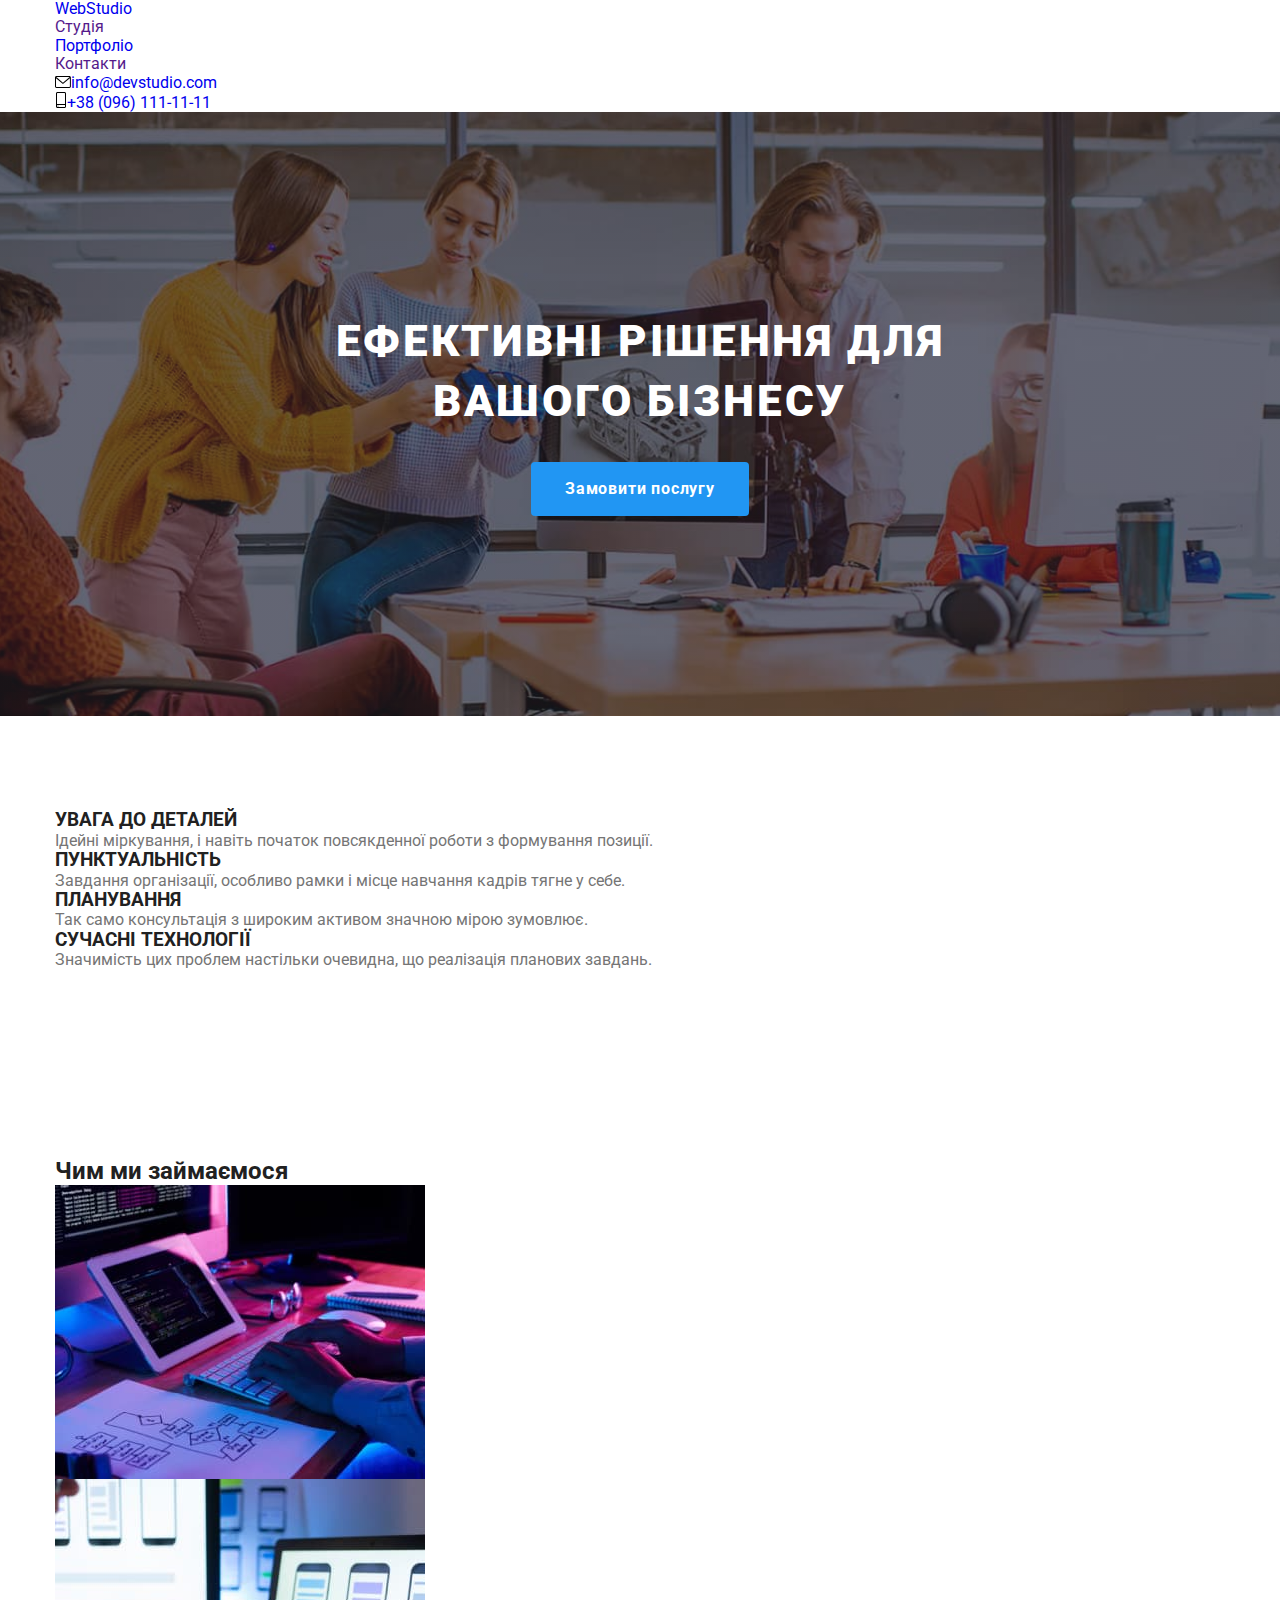
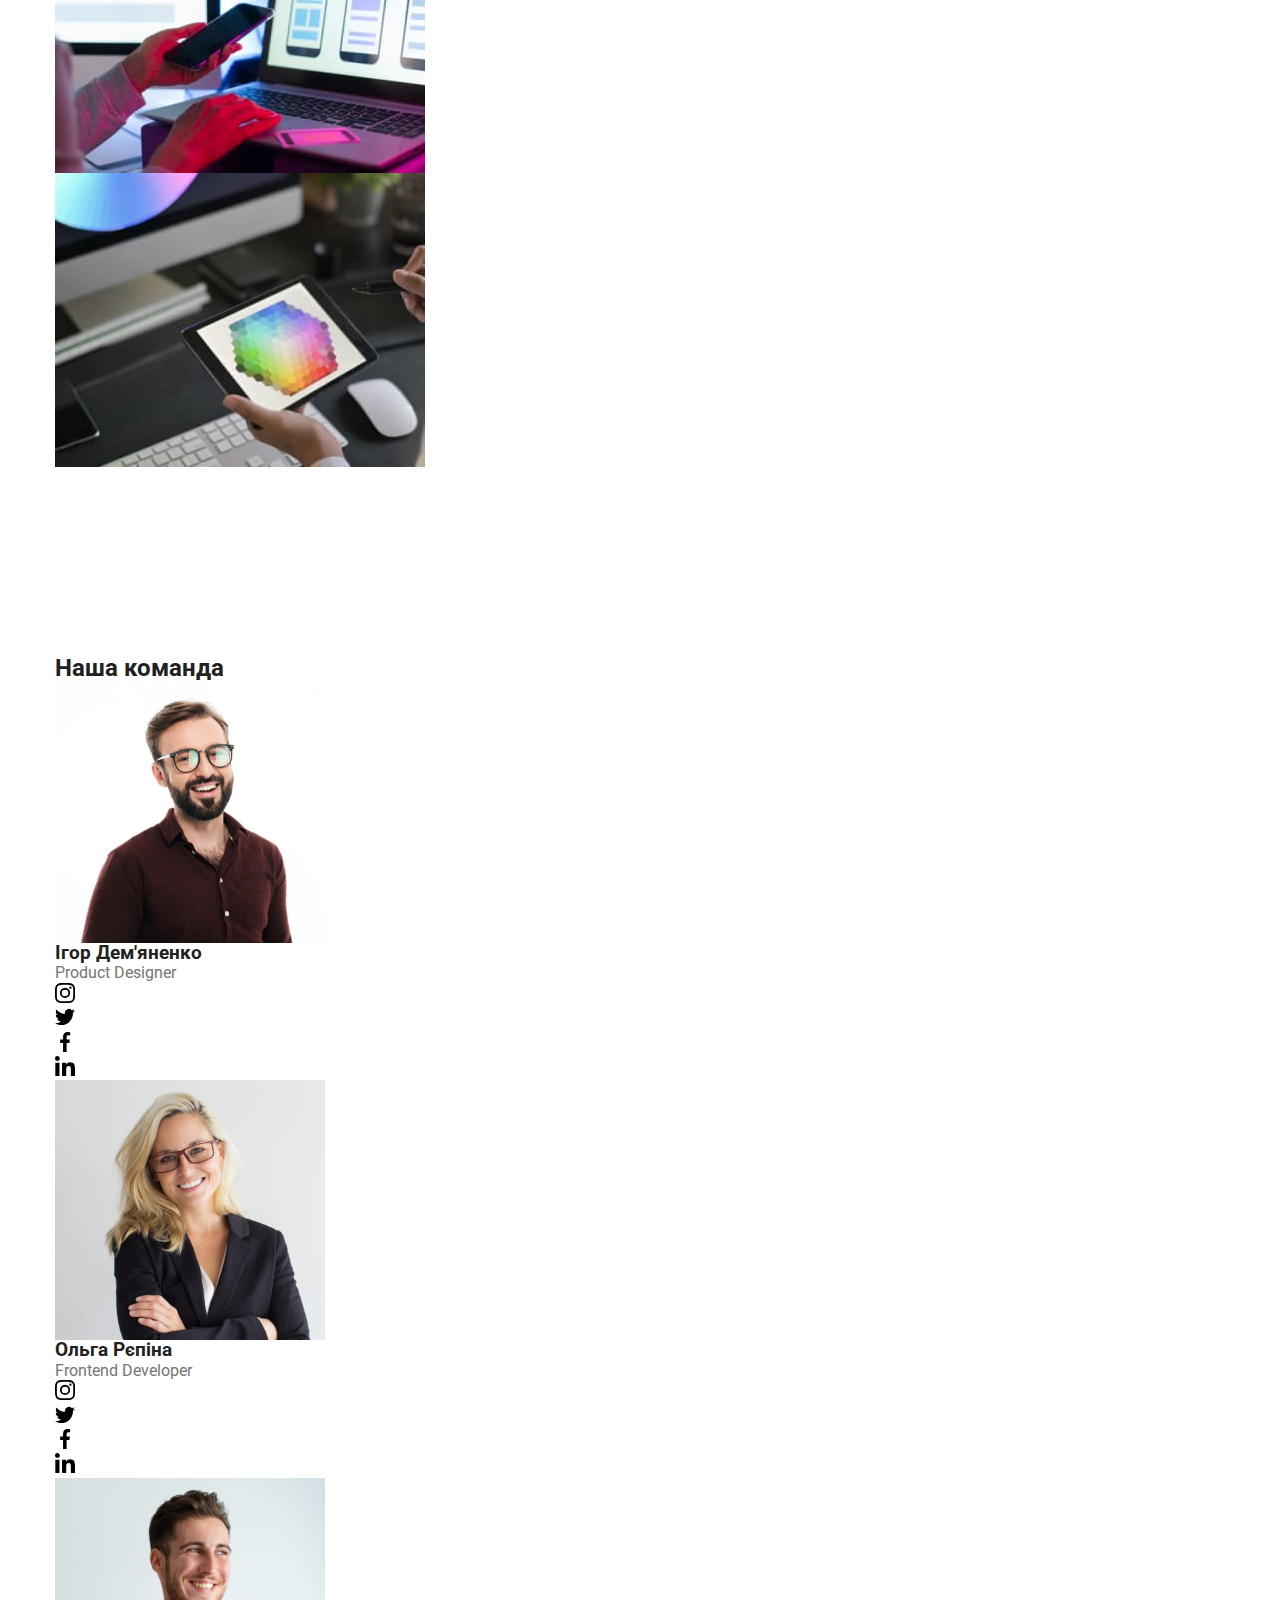
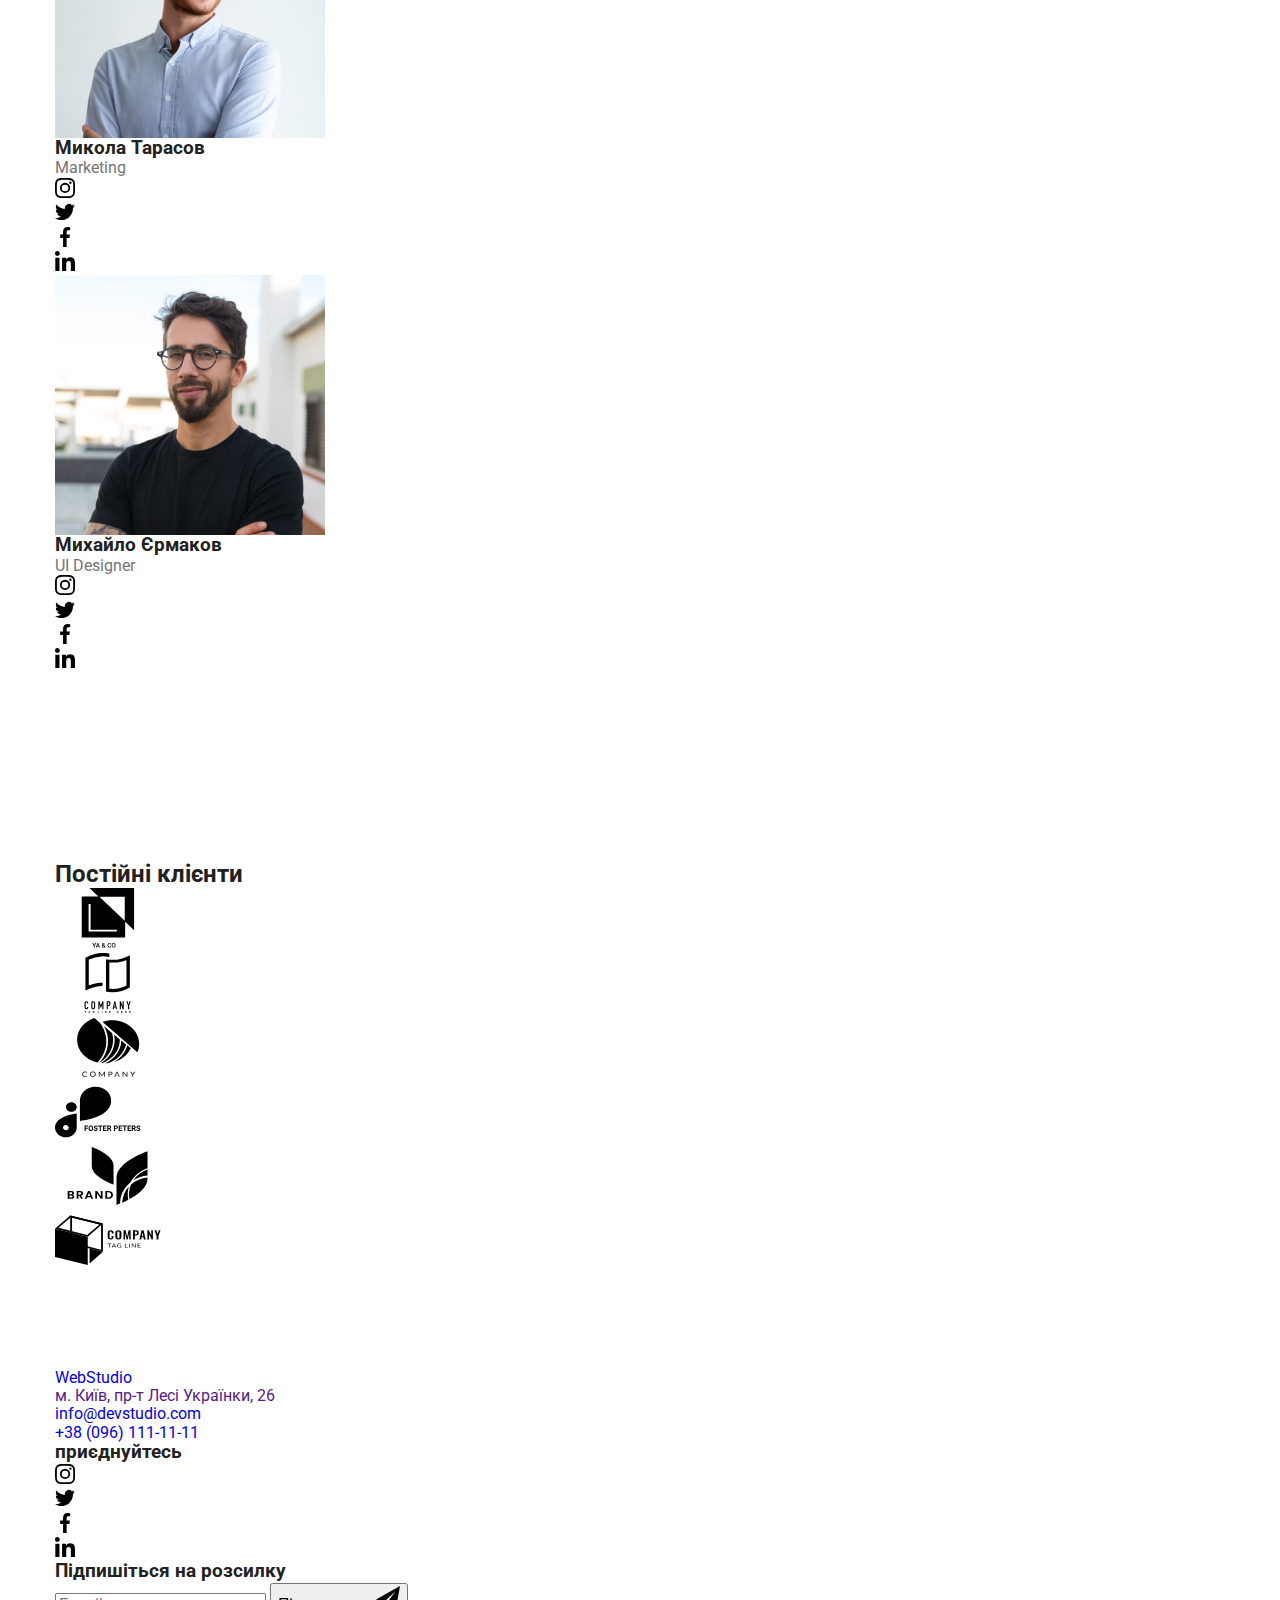
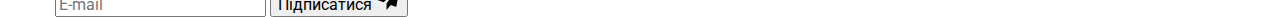
==== commit 529d4132: "modalCheckadapt" ====
--- a/index.html
+++ b/index.html
@@ -25,8 +25,8 @@
       rel="stylesheet"
       href="https://cdnjs.cloudflare.com/ajax/libs/modern-normalize/1.0.0/modern-normalize.min.css"
     />
-    <link rel="stylesheet" href="./css/common.css" />
-    <link rel="stylesheet" href="./css/styles.css" />
+
+    <link rel="stylesheet" href="./css/main.min.css" />
   </head>
   <body>
     <header class="header">
@@ -160,7 +160,7 @@
       </section>
       <section class="section workers">
         <div class="container">
-          <h2 class="workers-main__title">Наша команда</h2>
+          <h2 class="workers__title">Наша команда</h2>
           <ul class="workers__list list">
             <li class="workers__item">
               <img
@@ -506,13 +506,13 @@
       </section>
     </main>
     <footer class="footer">
-      <div class="container footer-contents">
-        <div>
+      <div class="container footer__contents">
+        <div class="footer__auth">
           <a href="./index.html" class="logo"
             ><span class="logo--blue">Web</span>Studio</a
           >
           <address>
-            <ul class="footer-auth list">
+            <ul class="footer__auth list">
               <li>
                 <a href="" class="link"
                   >м. Київ, пр-т Лесі Українки, 26</a
@@ -521,14 +521,14 @@
               <li>
                 <a
                   href="mailto:info@devstudio.com"
-                  class="footer-link link"
+                  class="footer__link link"
                   >info@devstudio.com</a
                 >
               </li>
               <li>
                 <a
                   href="tel:+380961111111"
-                  class="footer-link link"
+                  class="footer__link link"
                   >+38 (096) 111-11-11</a
                 >
               </li>
@@ -536,13 +536,13 @@
           </address>
         </div>
 
-        <div class="footer-social-networks">
-          <h3 class="footer-social-title">приєднуйтесь</h3>
-          <ul class="footer-social-list list">
-            <li class="footer-social-item">
-              <a class="footer-social-link link" href=""
-                ><svg
-                  class="footer-social-icon"
+        <div class="footer__social-networks">
+          <h3 class="footer__social-title">приєднуйтесь</h3>
+          <ul class="footer__social-list list">
+            <li class="footer__social-item">
+              <a class="footer__social-link link" href=""
+                ><svg
+                  class="footer__social-icon"
                   width="20px"
                   height="20px"
                 >
@@ -551,10 +551,10 @@
                   ></use></svg
               ></a>
             </li>
-            <li class="footer-social-item">
-              <a class="footer-social-link link" href=""
-                ><svg
-                  class="footer-social-icon"
+            <li class="footer__social-item">
+              <a class="footer__social-link link" href=""
+                ><svg
+                  class="footer__social-icon"
                   width="20px"
                   height="20px"
                 >
@@ -563,10 +563,10 @@
                   ></use></svg
               ></a>
             </li>
-            <li class="footer-social-item">
-              <a class="footer-social-link link" href=""
-                ><svg
-                  class="footer-social-icon"
+            <li class="footer__social-item">
+              <a class="footer__social-link link" href=""
+                ><svg
+                  class="footer__social-icon"
                   width="20px"
                   height="20px"
                 >
@@ -575,10 +575,10 @@
                   ></use></svg
               ></a>
             </li>
-            <li class="footer-social-item">
-              <a class="footer-social-link link" href=""
-                ><svg
-                  class="footer-social-icon"
+            <li class="footer__social-item">
+              <a class="footer__social-link link" href=""
+                ><svg
+                  class="footer__social-icon"
                   width="20px"
                   height="20px"
                 >
@@ -589,22 +589,22 @@
             </li>
           </ul>
         </div>
-        <div class="footer-form">
-          <h3 class="footer-title-form">
+        <div class="footer__form">
+          <h3 class="footer__title-form">
             Підпишіться на розсилку
           </h3>
           <form class="form js-speaker-form">
             <input
-              class="footer-form-input"
+              class="footer__form-input"
               type="email"
               name="user-email"
               placeholder="E-mail"
               required
             />
-            <button class="footer-input-btn" type="submit">
+            <button class="footer__input-btn" type="submit">
               Підписатися
               <svg
-                class="footer-input-icon"
+                class="footer__input-icon"
                 width="24px"
                 height="24px"
               >
@@ -620,11 +620,11 @@
         <div class="modal">
           <button
             type="button"
-            class="modal-close-btn"
+            class="modal__close-btn"
             data-modal-close
           >
             <svg
-              class="modal-close-icon"
+              class="modal__close-icon"
               width="18"
               height="18"
             >
@@ -634,21 +634,21 @@
             </svg>
           </button>
 
-          <h2 class="modal-title">
+          <h2 class="modal__title">
             Залиште свої дані, ми вам передзвонимо
           </h2>
-          <form class="modal-form js-speaker-modal-form">
+          <form class="modal__form js-speaker-modal-form">
             <div class="form-field">
               <label for="user-name">Імʼя</label>
               <div class="input-wrap">
                 <input
-                  class="modal-input"
+                  class="modal__input"
                   type="text"
                   name="user-name"
                   id="user-name"
                   required
                 /><svg
-                  class="modal-input-icon"
+                  class="modal__input-icon"
                   width="18px"
                   height="18px"
                 >
@@ -665,13 +665,13 @@
               >
               <div class="input-wrap">
                 <input
-                  class="modal-input"
+                  class="modal__input"
                   type="text"
                   name="user-tel"
                   id="user-tel"
                   required
                 /><svg
-                  class="modal-input-icon"
+                  class="modal__input-icon"
                   width="18px"
                   height="18px"
                 >
@@ -688,14 +688,14 @@
               >
               <div class="input-wrap">
                 <input
-                  class="modal-input"
+                  class="modal__input"
                   type="text"
                   name="email"
                   id="user-mail"
                   autocomplete="user-mail"
                   required
                 /><svg
-                  class="modal-input-icon"
+                  class="modal__input-icon"
                   width="18px"
                   height="18px"
                 >
@@ -711,31 +711,34 @@
                 ><span>Коментар</span></label
               >
               <textarea
-                class="comment-modal-input"
+                class="modal__comment-input"
                 name="user-comment"
                 id="user-comment"
                 placeholder="Введіть текст"
               ></textarea>
             </div>
-            <div class="checkbox-modal">
-              <label for="checkbox-btn" class="checkbox">
+            <div class="checkbox">
+              <label
+                for="checkbox-btn"
+                class="modal__checkbox-label"
+              >
                 <input
-                  class="checkbox-input"
+                  class="checkbox__input"
                   type="checkbox"
                   name="topic"
                   id="checkbox-btn"
                   required
-                /><span class="check-icon"></span>
+                /><span class="checkbox__icon"></span>
 
-                <span class="checkbox-text"
+                <span class="checkbox__text"
                   >Погоджуюся з розсилкою та приймаю </span
-                ><a href="#" class="checkbox-text-activ"
+                ><a href="#" class="checkbox__text-activ"
                   >Умови договору</a
                 >
               </label>
             </div>
 
-            <button class="modal-btn" type="submit">
+            <button class="modal__btn" type="submit">
               Відправити
             </button>
           </form>
@@ -744,5 +747,6 @@
     </footer>
     <script src="./js/modal.js"></script>
     <script src="./js/forma.js"></script>
+    <!-- <script src="./js/mobile-menu.js"></script> -->
   </body>
 </html>
--- a/css/main.min.css
+++ b/css/main.min.css
@@ -0,0 +1 @@
+:root{--primary-text-color: #757575;--title-text-color: #212121;--logo-text-color: #000;--xxx-: #75757580;--text-footer-btn-form: #ffffff99;--accent-color: #2196f3;--activ-accent-color: #188ce8;--primary-bg-color: #fff;--footer-hero-bg-color: #2f303a;--section-bg-color: #f5f4fa;--footer-text-color: #ffffff99;--border-color: #eeeeee;--header-border-color: #ececec;--hero-bg-color: #c4c4c4;--icon-bg: #ffffff1a;--border-bg-icon: #afb1b8;--overlay-bg: #2196f3e5;--background-overlay: rgba(0, 0, 0, 0.2);--time-function: 250ms;--transition-function: cubic-bezier(0.4, 0, 0.2, 1)}h1,h2,h3,h4,h5,h6{color:var(--title-text-color);margin:0}ul{list-style:none;margin:0;padding-left:0}a{text-decoration:none}p{margin:0;padding:0;color:var(--primary-text-color)}img{display:block;max-width:100%;height:auto}button{cursor:pointer;font-family:inherit}.link{text-decoration:none}.section{padding:94px 0}body{background-color:var(--primary-bg-color);color:var(--primary-text-color);font-family:"Roboto","Raleway",sans-serif}html{box-sizing:border-box}*,*::before,*::after{box-sizing:inherit}*{font-style:normal}.container{display:block;margin:0 auto;padding:0 15px}@media screen and (min-width: 480px){.container{max-width:480px}}@media screen and (min-width: 768px){.container{max-width:768px}}@media screen and (min-width: 1200px){.container{max-width:1200px}}.visually-hidden{position:absolute;white-space:nowrap;width:1px;height:1px;overflow:hidden;border:0;padding:0;clip:rect(0 0 0 0);-webkit-clip-path:inset(50%);clip-path:inset(50%);margin:-1px}.hero{text-align:center;padding:118px 0;max-width:1600px;width:100%;margin-left:auto;margin-right:auto;background:var(--footer-hero-bg-color);background-image:linear-gradient(to right, rgba(47, 48, 58, 0.4), rgba(47, 48, 58, 0.4)),url(../../images/hero/header-mobile-img.jpg);background-repeat:no-repeat;background-position:center;background-size:cover}@media screen and (min-width: 480px){.hero{padding:118px 0;background:var(--footer-hero-bg-color);background-image:linear-gradient(to right, rgba(47, 48, 58, 0.4), rgba(47, 48, 58, 0.4)),url(../../images/hero/header-mobile-img.jpg);background-repeat:no-repeat;background-position:center;background-size:cover}}@media screen and (min-width: 768px){.hero{padding:118px 0;background:var(--footer-hero-bg-color);background-image:linear-gradient(to right, rgba(47, 48, 58, 0.4), rgba(47, 48, 58, 0.4)),url(../../images/hero/header-tablet-img.jpg);background-repeat:no-repeat;background-position:center;background-size:cover}}@media screen and (min-width: 1200px){.hero{padding:200px 0;background:var(--footer-hero-bg-color);background-image:linear-gradient(to right, rgba(47, 48, 58, 0.4), rgba(47, 48, 58, 0.4)),url(../../images/hero/desktop-img.jpg);background-repeat:no-repeat;background-position:center;background-size:cover}}.hero__title{font-style:normal;text-align:center;margin:0 auto;font-weight:900;letter-spacing:.06em;text-transform:uppercase;color:var(--primary-bg-color)}@media screen and (min-width: 480px){.hero__title{max-width:360px;font-size:26px;line-height:1.62;text-align:center}}@media screen and (min-width: 768px){.hero__title{max-width:360px;font-size:26px;line-height:1.62;text-align:center}}@media screen and (min-width: 1200px){.hero__title{font-size:44px;line-height:1.36;max-width:696px}}.hero__button{text-align:center;margin-top:30px;padding:10px 32px;border-radius:4px;font-weight:700;font-size:16px;line-height:1.88;letter-spacing:.05em;color:var(--primary-bg-color);background:var(--accent-color);border-color:rgba(0,0,0,0);transition:background var(--time-function) var(--transition-function),color var(--time-function) var(--transition-function)}.hero__button:hover,.hero__button:focus{background:var(--activ-accent-color)}.hero__button:active{background:var(--activ-accent-color)}.backdrop{position:fixed;top:0;left:0;width:100%;height:100%;background-color:var(--background-overlay);transition:opacity var(--time-function) linear,visibility var(--time-function) linear}.backdrop.is-hidden{opacity:0;pointer-events:none}.modal{position:absolute;top:50%;left:50%;transform:translate(-50%, -50%);width:528px;height:581px;padding:40px;border-radius:4px;transition:transform var(--time-function) linear;background-color:var(--primary-bg-color)}@media screen and (max-width: 1199px){.modal{height:95%;width:95%;max-height:609px;max-width:450px}}.modal:hover,.modal:focus{box-shadow:0px 1px 3px rgba(0,0,0,.12),0px 1px 1px rgba(0,0,0,.14),0px 2px 1px rgba(0,0,0,.2)}.modal__close-btn{position:absolute;right:8px;top:8px;display:flex;align-items:center;justify-content:center;width:30px;height:30px;border-radius:50%;padding:6px;background-color:rgba(0,0,0,0);border:1px solid rgba(0,0,0,.1);cursor:pointer;transition:border-color var(--time-function) var(--transition-function)}.modal__close-btn:hover,.modal__close-btn:focus{border-color:var(--accent-color)}.modal__close-btn:hover .modal__close-icon,.modal__close-btn:focus .modal__close-icon{fill:var(--accent-color)}.modal__close-icon{fill:var(--border-bg-icon);transition:fill var(--time-function) var(--transition-function)}.input-wrap{position:relative}.modal__input-icon{position:absolute;top:50%;left:12px;transform:translateY(-50%);transition:color var(--time-function) var(--transition-function)}.modal__form{display:block;text-align:center}.modal__title{text-align:center;font-weight:700;font-size:20px;line-height:1.15;letter-spacing:.03em;margin-bottom:12px;color:var(--title-text-color)}.modal__input{width:100%;min-height:40px;border:1px solid rgba(33,33,33,.2);border-radius:4px;padding-left:42px;font-size:14px;line-height:1.17;letter-spacing:.01em;outline:rgba(0,0,0,0)}.modal__input:focus,.modal__comment-input:focus{border-color:var(--accent-color)}.modal__input:focus+.modal__input-icon{fill:var(--accent-color)}.form-field{display:flex;flex-direction:column;margin-bottom:10px}.form-field label{text-align:left;margin-bottom:4px;font-size:12px;line-height:1.17;letter-spacing:.01em;color:var(--primary-text-color)}.form-field.comment{margin-bottom:20px}.modal__comment-input{display:block;width:100%;min-height:120px;border-radius:4px;padding:12px 16px;border:1px solid rgba(33,33,33,.2);resize:none;outline:rgba(0,0,0,0)}.modal__comment-input::-moz-placeholder, .modal__input::-moz-placeholder{font-size:12px;line-height:1.17;letter-spacing:.01em;color:rgba(117,117,117,.5)}.modal__comment-input::placeholder,.modal__input::placeholder{font-size:12px;line-height:1.17;letter-spacing:.01em;color:rgba(117,117,117,.5)}.checkbox{display:inline-flex;justify-content:center;margin-bottom:30px}.modal__checkbox-label{display:flex;align-items:center;position:relative}@media screen and (max-width: 479px){.modal__checkbox-label{flex-wrap:wrap;justify-content:center}}.checkbox__input{position:absolute;opacity:0;margin-right:7px}.checkbox__icon{display:inline-block;width:15px;height:15px;border:2px solid var(--title-text-color);border-radius:2px;margin-right:7px}.checkbox__input:checked+.checkbox__icon{background-image:url(../images/svg/icon-check.svg);background-size:contain;background-origin:border-box;background-repeat:no-repeat;background-position:center;background-color:var(--accent-color);border-color:var(--accent-color)}.checkbox__text{font-family:inherit;font-style:normal;font-weight:400;font-size:14px;line-height:1.71;letter-spacing:.03em;white-space:pre}@media screen and (max-width: 479px){.checkbox__text{font-size:10px;line-height:1.17}}@media screen and (min-width: 480px)and (max-width: 1199px){.checkbox__text{font-size:12px;line-height:1.17}}.checkbox__text-activ{font-family:inherit;font-style:normal;font-weight:400;font-size:14px;line-height:1.71;letter-spacing:.03em;color:var(--accent-color);text-decoration:underline}@media screen and (max-width: 479px){.checkbox__text-activ{font-size:10px;line-height:1.17}}@media screen and (min-width: 480px)and (max-width: 1199px){.checkbox__text-activ{font-size:12px;line-height:1.17}}.modal__btn{width:200px;height:50px;color:var(--primary-bg-color);background:var(--accent-color);box-shadow:0px 4px 4px rgba(0,0,0,.15);border-radius:4px;font-weight:700;font-size:16px;line-height:1.88;border-color:rgba(0,0,0,0);transition:background-color var(--time-function) var(--transition-function)}.modal__btn:hover,.modal__btn:focus{background-color:var(--activ-accent-color)}/*# sourceMappingURL=main.min.css.map */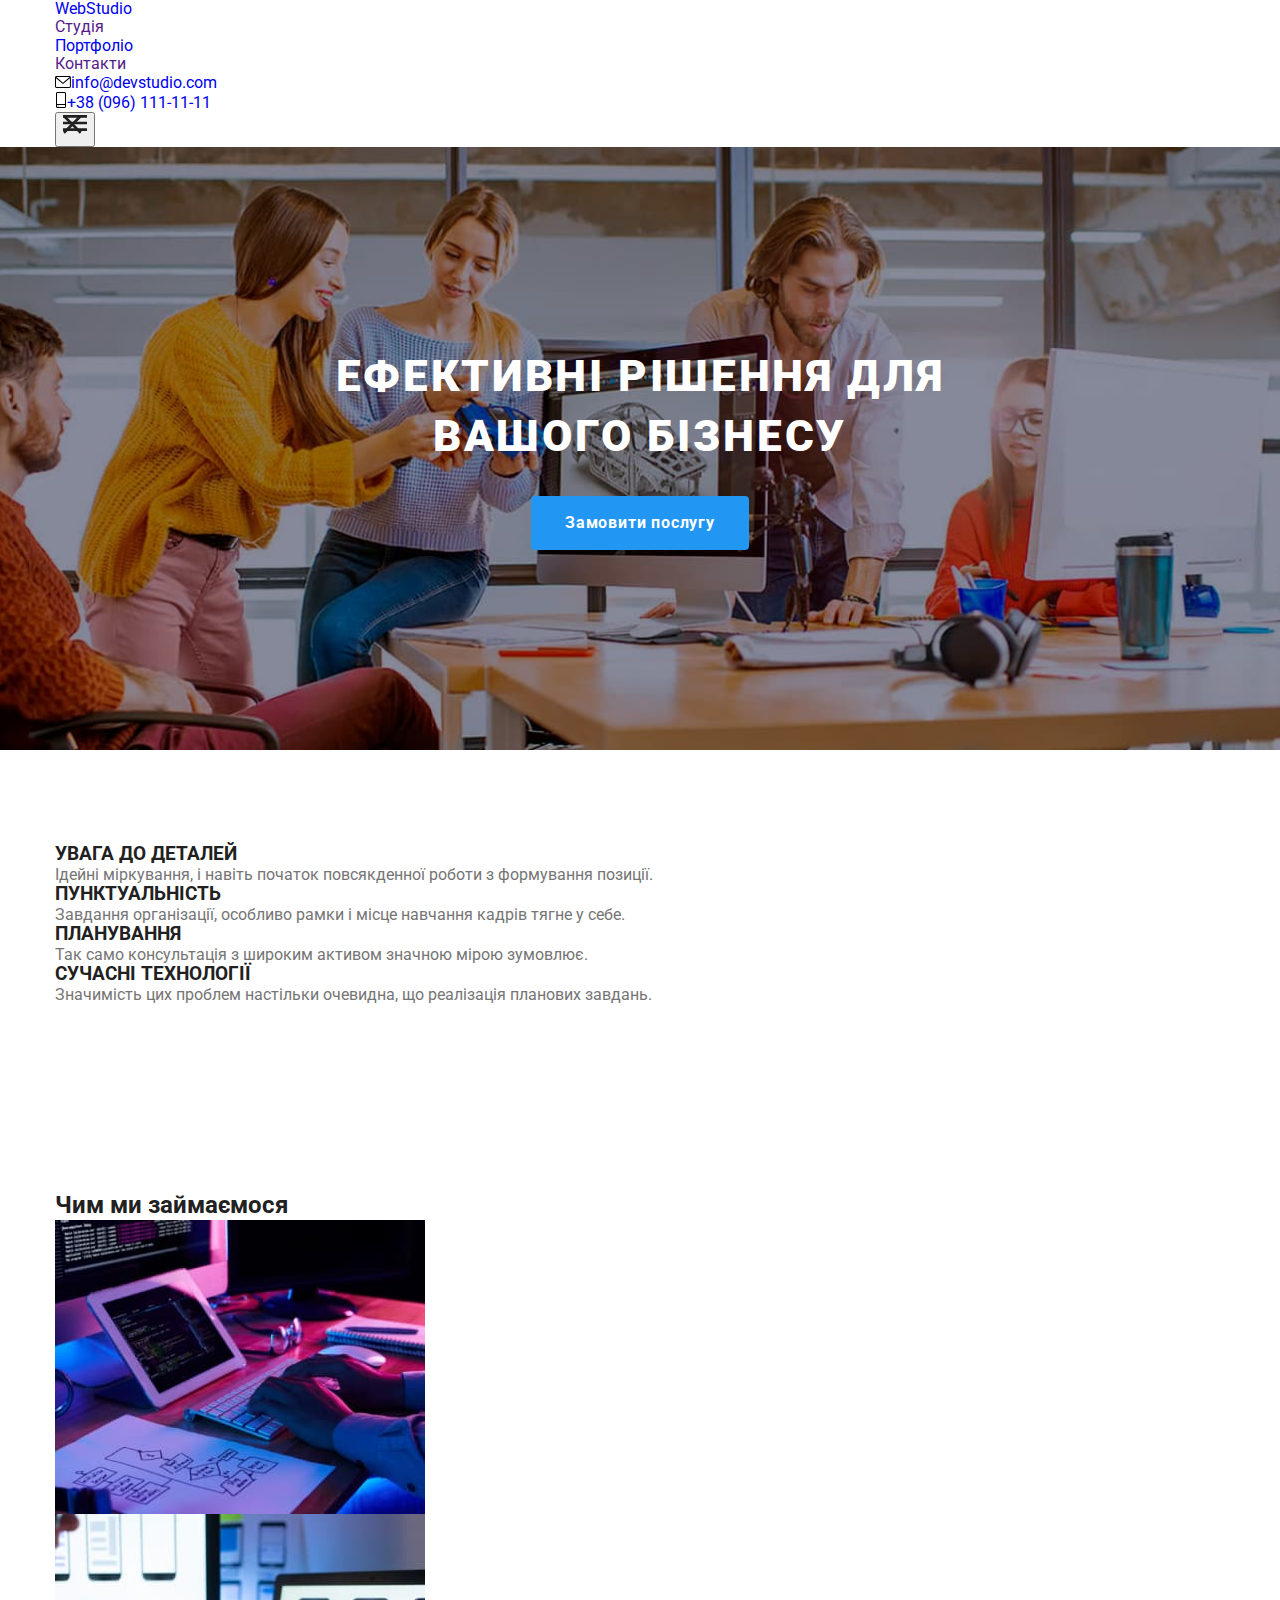
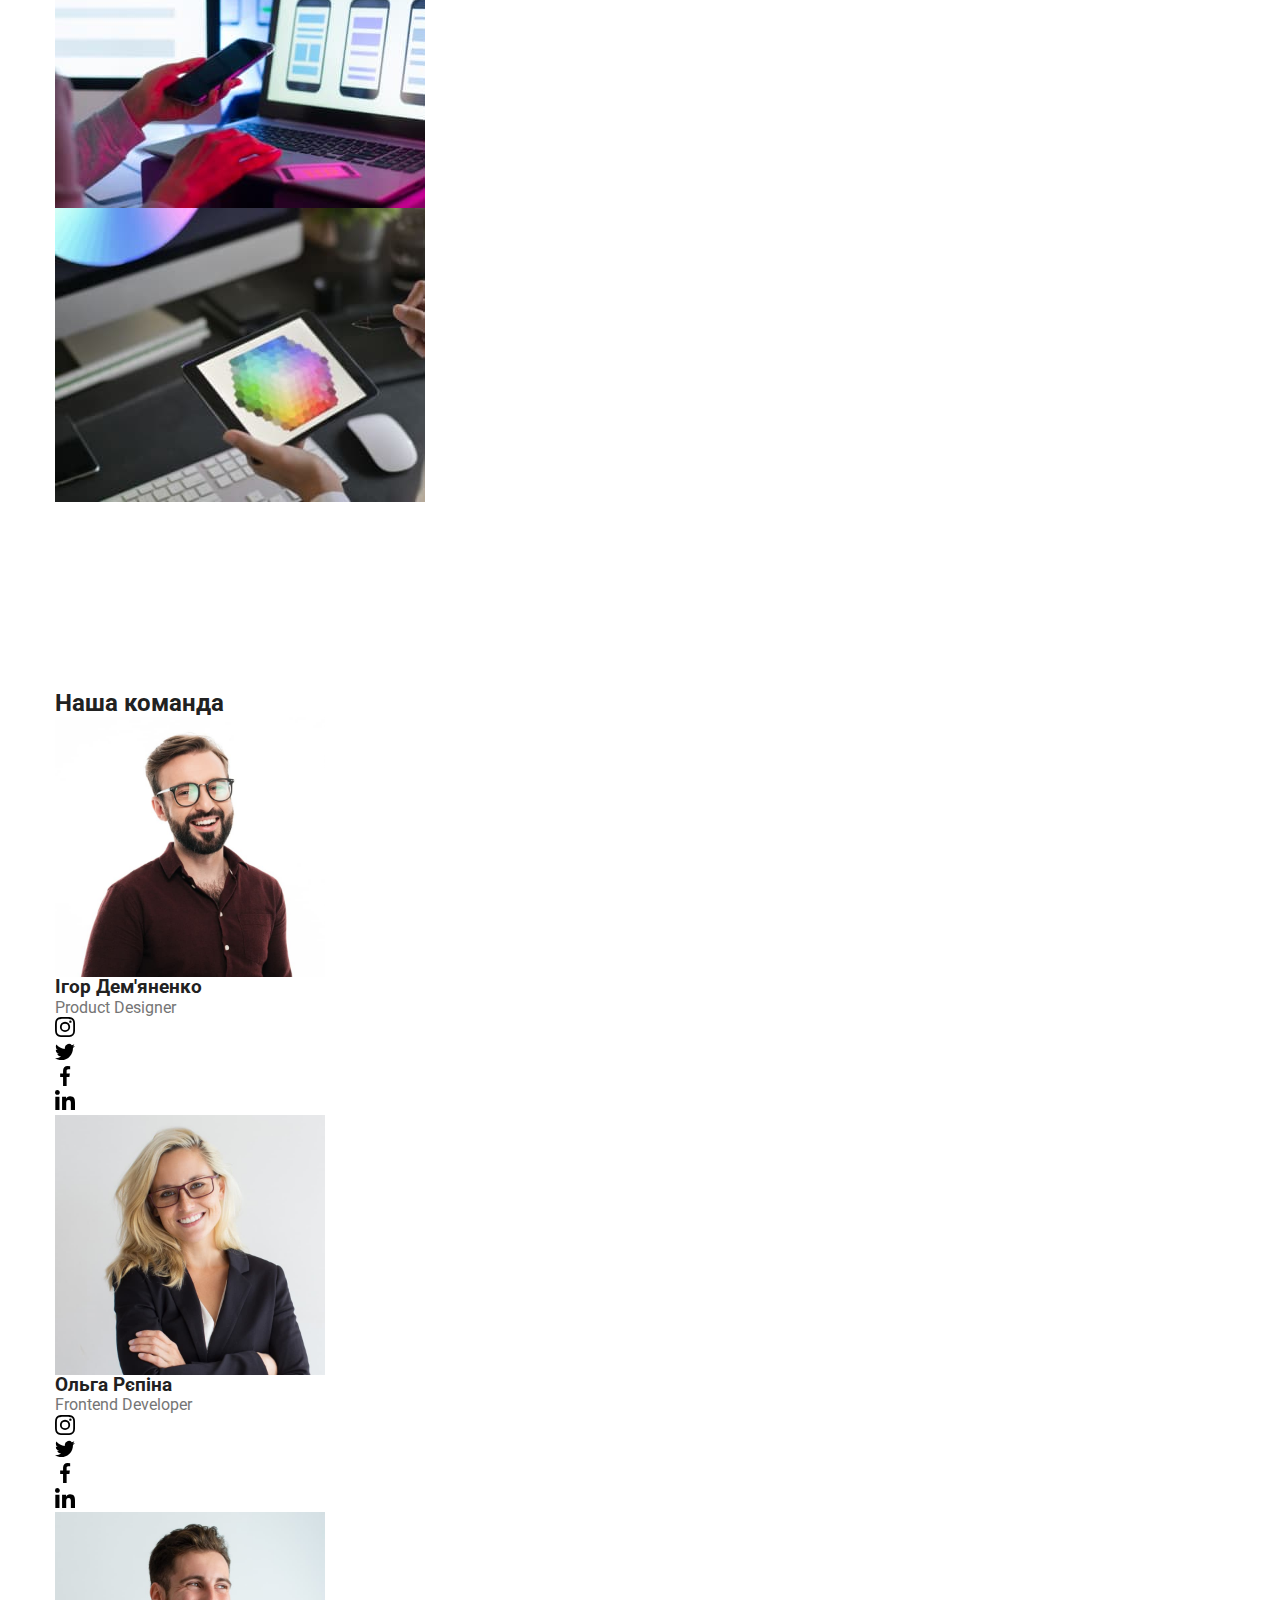
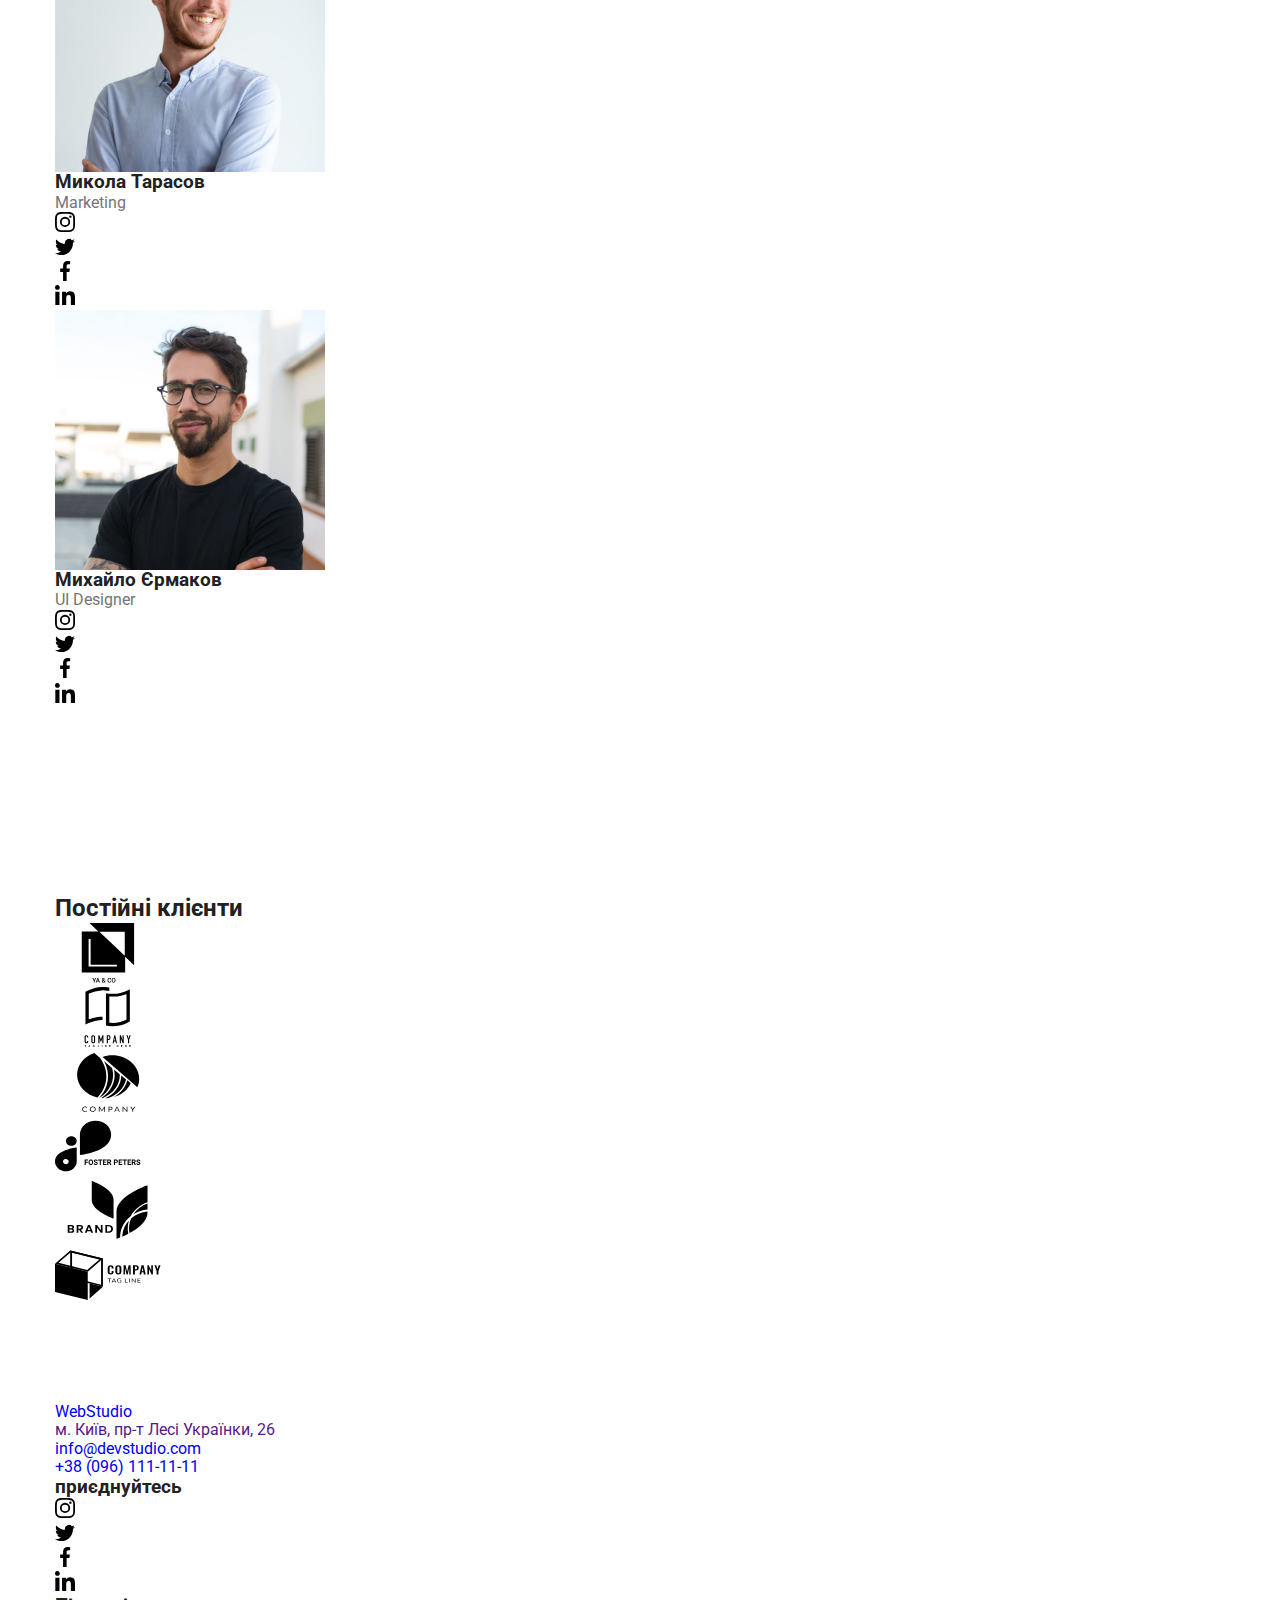
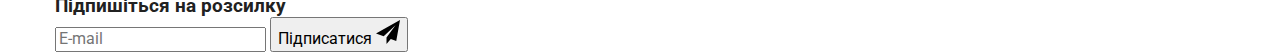
==== commit 4170d981: "pic 2x hero" ====
--- a/index.html
+++ b/index.html
@@ -69,6 +69,23 @@
             >
           </li>
         </ul>
+        <div>
+
+          <!-- button-menu-open  -->
+          
+          <button type="button" class="menu-button" aria-expanded="false" aria-controls="menu-container" data-menu-open>
+            <svg class="mob-menu__menu-icon" aria-label="Переключатель мабильного окна" width="24px" height="24px">
+              <use class="icon-cross" href="./images/iconmobilemenu/menu.svg"></use>
+              <use class="icon-menu" href="./images/iconmobilemenu/close.svg"></use>
+            </svg>
+          </button>
+
+
+          <div class="menu-container" id="menu-container" data-menu>
+            <div class="navigation"></div>
+            <div class="contacts"></div>
+          </div>
+        </div>
       </div>
     </header>
     <main>
@@ -747,6 +764,6 @@
     </footer>
     <script src="./js/modal.js"></script>
     <script src="./js/forma.js"></script>
-    <!-- <script src="./js/mobile-menu.js"></script> -->
+    <script src="./js/mobile-menu.js"></script>
   </body>
 </html>
--- a/css/main.min.css
+++ b/css/main.min.css
@@ -1 +1 @@
-:root{--primary-text-color: #757575;--title-text-color: #212121;--logo-text-color: #000;--xxx-: #75757580;--text-footer-btn-form: #ffffff99;--accent-color: #2196f3;--activ-accent-color: #188ce8;--primary-bg-color: #fff;--footer-hero-bg-color: #2f303a;--section-bg-color: #f5f4fa;--footer-text-color: #ffffff99;--border-color: #eeeeee;--header-border-color: #ececec;--hero-bg-color: #c4c4c4;--icon-bg: #ffffff1a;--border-bg-icon: #afb1b8;--overlay-bg: #2196f3e5;--background-overlay: rgba(0, 0, 0, 0.2);--time-function: 250ms;--transition-function: cubic-bezier(0.4, 0, 0.2, 1)}h1,h2,h3,h4,h5,h6{color:var(--title-text-color);margin:0}ul{list-style:none;margin:0;padding-left:0}a{text-decoration:none}p{margin:0;padding:0;color:var(--primary-text-color)}img{display:block;max-width:100%;height:auto}button{cursor:pointer;font-family:inherit}.link{text-decoration:none}.section{padding:94px 0}body{background-color:var(--primary-bg-color);color:var(--primary-text-color);font-family:"Roboto","Raleway",sans-serif}html{box-sizing:border-box}*,*::before,*::after{box-sizing:inherit}*{font-style:normal}.container{display:block;margin:0 auto;padding:0 15px}@media screen and (min-width: 480px){.container{max-width:480px}}@media screen and (min-width: 768px){.container{max-width:768px}}@media screen and (min-width: 1200px){.container{max-width:1200px}}.visually-hidden{position:absolute;white-space:nowrap;width:1px;height:1px;overflow:hidden;border:0;padding:0;clip:rect(0 0 0 0);-webkit-clip-path:inset(50%);clip-path:inset(50%);margin:-1px}.hero{text-align:center;padding:118px 0;max-width:1600px;width:100%;margin-left:auto;margin-right:auto;background:var(--footer-hero-bg-color);background-image:linear-gradient(to right, rgba(47, 48, 58, 0.4), rgba(47, 48, 58, 0.4)),url(../../images/hero/header-mobile-img.jpg);background-repeat:no-repeat;background-position:center;background-size:cover}@media screen and (min-width: 480px){.hero{padding:118px 0;background:var(--footer-hero-bg-color);background-image:linear-gradient(to right, rgba(47, 48, 58, 0.4), rgba(47, 48, 58, 0.4)),url(../../images/hero/header-mobile-img.jpg);background-repeat:no-repeat;background-position:center;background-size:cover}}@media screen and (min-width: 768px){.hero{padding:118px 0;background:var(--footer-hero-bg-color);background-image:linear-gradient(to right, rgba(47, 48, 58, 0.4), rgba(47, 48, 58, 0.4)),url(../../images/hero/header-tablet-img.jpg);background-repeat:no-repeat;background-position:center;background-size:cover}}@media screen and (min-width: 1200px){.hero{padding:200px 0;background:var(--footer-hero-bg-color);background-image:linear-gradient(to right, rgba(47, 48, 58, 0.4), rgba(47, 48, 58, 0.4)),url(../../images/hero/desktop-img.jpg);background-repeat:no-repeat;background-position:center;background-size:cover}}.hero__title{font-style:normal;text-align:center;margin:0 auto;font-weight:900;letter-spacing:.06em;text-transform:uppercase;color:var(--primary-bg-color)}@media screen and (min-width: 480px){.hero__title{max-width:360px;font-size:26px;line-height:1.62;text-align:center}}@media screen and (min-width: 768px){.hero__title{max-width:360px;font-size:26px;line-height:1.62;text-align:center}}@media screen and (min-width: 1200px){.hero__title{font-size:44px;line-height:1.36;max-width:696px}}.hero__button{text-align:center;margin-top:30px;padding:10px 32px;border-radius:4px;font-weight:700;font-size:16px;line-height:1.88;letter-spacing:.05em;color:var(--primary-bg-color);background:var(--accent-color);border-color:rgba(0,0,0,0);transition:background var(--time-function) var(--transition-function),color var(--time-function) var(--transition-function)}.hero__button:hover,.hero__button:focus{background:var(--activ-accent-color)}.hero__button:active{background:var(--activ-accent-color)}.backdrop{position:fixed;top:0;left:0;width:100%;height:100%;background-color:var(--background-overlay);transition:opacity var(--time-function) linear,visibility var(--time-function) linear}.backdrop.is-hidden{opacity:0;pointer-events:none}.modal{position:absolute;top:50%;left:50%;transform:translate(-50%, -50%);width:528px;height:581px;padding:40px;border-radius:4px;transition:transform var(--time-function) linear;background-color:var(--primary-bg-color)}@media screen and (max-width: 1199px){.modal{height:95%;width:95%;max-height:609px;max-width:450px}}.modal:hover,.modal:focus{box-shadow:0px 1px 3px rgba(0,0,0,.12),0px 1px 1px rgba(0,0,0,.14),0px 2px 1px rgba(0,0,0,.2)}.modal__close-btn{position:absolute;right:8px;top:8px;display:flex;align-items:center;justify-content:center;width:30px;height:30px;border-radius:50%;padding:6px;background-color:rgba(0,0,0,0);border:1px solid rgba(0,0,0,.1);cursor:pointer;transition:border-color var(--time-function) var(--transition-function)}.modal__close-btn:hover,.modal__close-btn:focus{border-color:var(--accent-color)}.modal__close-btn:hover .modal__close-icon,.modal__close-btn:focus .modal__close-icon{fill:var(--accent-color)}.modal__close-icon{fill:var(--border-bg-icon);transition:fill var(--time-function) var(--transition-function)}.input-wrap{position:relative}.modal__input-icon{position:absolute;top:50%;left:12px;transform:translateY(-50%);transition:color var(--time-function) var(--transition-function)}.modal__form{display:block;text-align:center}.modal__title{text-align:center;font-weight:700;font-size:20px;line-height:1.15;letter-spacing:.03em;margin-bottom:12px;color:var(--title-text-color)}.modal__input{width:100%;min-height:40px;border:1px solid rgba(33,33,33,.2);border-radius:4px;padding-left:42px;font-size:14px;line-height:1.17;letter-spacing:.01em;outline:rgba(0,0,0,0)}.modal__input:focus,.modal__comment-input:focus{border-color:var(--accent-color)}.modal__input:focus+.modal__input-icon{fill:var(--accent-color)}.form-field{display:flex;flex-direction:column;margin-bottom:10px}.form-field label{text-align:left;margin-bottom:4px;font-size:12px;line-height:1.17;letter-spacing:.01em;color:var(--primary-text-color)}.form-field.comment{margin-bottom:20px}.modal__comment-input{display:block;width:100%;min-height:120px;border-radius:4px;padding:12px 16px;border:1px solid rgba(33,33,33,.2);resize:none;outline:rgba(0,0,0,0)}.modal__comment-input::-moz-placeholder, .modal__input::-moz-placeholder{font-size:12px;line-height:1.17;letter-spacing:.01em;color:rgba(117,117,117,.5)}.modal__comment-input::placeholder,.modal__input::placeholder{font-size:12px;line-height:1.17;letter-spacing:.01em;color:rgba(117,117,117,.5)}.checkbox{display:inline-flex;justify-content:center;margin-bottom:30px}.modal__checkbox-label{display:flex;align-items:center;position:relative}@media screen and (max-width: 479px){.modal__checkbox-label{flex-wrap:wrap;justify-content:center}}.checkbox__input{position:absolute;opacity:0;margin-right:7px}.checkbox__icon{display:inline-block;width:15px;height:15px;border:2px solid var(--title-text-color);border-radius:2px;margin-right:7px}.checkbox__input:checked+.checkbox__icon{background-image:url(../images/svg/icon-check.svg);background-size:contain;background-origin:border-box;background-repeat:no-repeat;background-position:center;background-color:var(--accent-color);border-color:var(--accent-color)}.checkbox__text{font-family:inherit;font-style:normal;font-weight:400;font-size:14px;line-height:1.71;letter-spacing:.03em;white-space:pre}@media screen and (max-width: 479px){.checkbox__text{font-size:10px;line-height:1.17}}@media screen and (min-width: 480px)and (max-width: 1199px){.checkbox__text{font-size:12px;line-height:1.17}}.checkbox__text-activ{font-family:inherit;font-style:normal;font-weight:400;font-size:14px;line-height:1.71;letter-spacing:.03em;color:var(--accent-color);text-decoration:underline}@media screen and (max-width: 479px){.checkbox__text-activ{font-size:10px;line-height:1.17}}@media screen and (min-width: 480px)and (max-width: 1199px){.checkbox__text-activ{font-size:12px;line-height:1.17}}.modal__btn{width:200px;height:50px;color:var(--primary-bg-color);background:var(--accent-color);box-shadow:0px 4px 4px rgba(0,0,0,.15);border-radius:4px;font-weight:700;font-size:16px;line-height:1.88;border-color:rgba(0,0,0,0);transition:background-color var(--time-function) var(--transition-function)}.modal__btn:hover,.modal__btn:focus{background-color:var(--activ-accent-color)}/*# sourceMappingURL=main.min.css.map */+:root{--primary-text-color: #757575;--title-text-color: #212121;--logo-text-color: #000;--xxx-: #75757580;--text-footer-btn-form: #ffffff99;--accent-color: #2196f3;--activ-accent-color: #188ce8;--primary-bg-color: #fff;--footer-hero-bg-color: #2f303a;--section-bg-color: #f5f4fa;--footer-text-color: #ffffff99;--border-color: #eeeeee;--header-border-color: #ececec;--hero-bg-color: #c4c4c4;--icon-bg: #ffffff1a;--border-bg-icon: #afb1b8;--overlay-bg: #2196f3e5;--background-overlay: rgba(0, 0, 0, 0.2);--time-function: 250ms;--transition-function: cubic-bezier(0.4, 0, 0.2, 1)}h1,h2,h3,h4,h5,h6{color:var(--title-text-color);margin:0}ul{list-style:none;margin:0;padding-left:0}a{text-decoration:none}p{margin:0;padding:0;color:var(--primary-text-color)}img{display:block;max-width:100%;height:auto}button{cursor:pointer;font-family:inherit}.link{text-decoration:none}.section{padding:94px 0}body{background-color:var(--primary-bg-color);color:var(--primary-text-color);font-family:"Roboto","Raleway",sans-serif}html{box-sizing:border-box}*,*::before,*::after{box-sizing:inherit}*{font-style:normal}.container{display:block;margin:0 auto;padding:0 15px}@media screen and (min-width: 480px){.container{max-width:480px}}@media screen and (min-width: 768px){.container{max-width:768px}}@media screen and (min-width: 1200px){.container{max-width:1200px}}.visually-hidden{position:absolute;white-space:nowrap;width:1px;height:1px;overflow:hidden;border:0;padding:0;clip:rect(0 0 0 0);-webkit-clip-path:inset(50%);clip-path:inset(50%);margin:-1px}.hero{text-align:center;padding:118px 0;max-width:1600px;width:100%;margin:0 auto;background:var(--footer-hero-bg-color);background-image:linear-gradient(to right, rgba(47, 48, 58, 0.4), rgba(47, 48, 58, 0.4));background-repeat:no-repeat;background-position:center;background-size:cover}@media screen and (min-width: 480px){.hero{padding:118px 0;background-image:url("../../images/hero/mobile.jpg")}}@media screen and (min-width: 480px)and (-webkit-min-device-pixel-ratio: 2), screen and (min-width: 480px)and (min-resolution: 2dppx){.hero{background-image:url("../../images/hero/mobile2x.jpg")}}@media screen and (min-width: 768px){.hero{padding:118px 0;background-image:url("../../images/hero/tablet.jpg")}}@media screen and (min-width: 768px)and (-webkit-min-device-pixel-ratio: 2), screen and (min-width: 768px)and (min-resolution: 2dppx){.hero{background-image:url("../../images/hero/tablet2x.jpg")}}@media screen and (min-width: 1200px){.hero{padding:200px 0;background-image:url("../../images/hero/desktop.jpg")}}@media screen and (min-width: 1200px)and (-webkit-min-device-pixel-ratio: 2), screen and (min-width: 1200px)and (min-resolution: 2dppx){.hero{background-image:url("../../images/hero/desktop2x.jpg")}}.hero__title{font-style:normal;text-align:center;margin:0 auto;font-weight:900;letter-spacing:.06em;text-transform:uppercase;color:var(--primary-bg-color)}@media screen and (min-width: 480px){.hero__title{max-width:360px;font-size:26px;line-height:1.62;text-align:center}}@media screen and (min-width: 768px){.hero__title{max-width:360px;font-size:26px;line-height:1.62;text-align:center}}@media screen and (min-width: 1200px){.hero__title{font-size:44px;line-height:1.36;max-width:696px}}.hero__button{text-align:center;margin-top:30px;padding:10px 32px;border-radius:4px;font-weight:700;font-size:16px;line-height:1.88;letter-spacing:.05em;color:var(--primary-bg-color);background:var(--accent-color);border-color:rgba(0,0,0,0);transition:background var(--time-function) var(--transition-function),color var(--time-function) var(--transition-function)}.hero__button:hover,.hero__button:focus{background:var(--activ-accent-color)}.hero__button:active{background:var(--activ-accent-color)}.backdrop{position:fixed;top:0;left:0;width:100%;height:100%;background-color:var(--background-overlay);transition:opacity var(--time-function) linear,visibility var(--time-function) linear}.backdrop.is-hidden{opacity:0;pointer-events:none}.modal{position:absolute;top:50%;left:50%;transform:translate(-50%, -50%);width:528px;height:581px;padding:40px;border-radius:4px;transition:transform var(--time-function) linear;background-color:var(--primary-bg-color)}@media screen and (max-width: 1199px){.modal{height:95%;width:95%;max-height:609px;max-width:450px}}.modal:hover,.modal:focus{box-shadow:0px 1px 3px rgba(0,0,0,.12),0px 1px 1px rgba(0,0,0,.14),0px 2px 1px rgba(0,0,0,.2)}.modal__close-btn{position:absolute;right:8px;top:8px;display:flex;align-items:center;justify-content:center;width:30px;height:30px;border-radius:50%;padding:6px;background-color:rgba(0,0,0,0);border:1px solid rgba(0,0,0,.1);cursor:pointer;transition:border-color var(--time-function) var(--transition-function)}.modal__close-btn:hover,.modal__close-btn:focus{border-color:var(--accent-color)}.modal__close-btn:hover .modal__close-icon,.modal__close-btn:focus .modal__close-icon{fill:var(--accent-color)}.modal__close-icon{fill:var(--border-bg-icon);transition:fill var(--time-function) var(--transition-function)}.input-wrap{position:relative}.modal__input-icon{position:absolute;top:50%;left:12px;transform:translateY(-50%);transition:color var(--time-function) var(--transition-function)}.modal__form{display:block;text-align:center}.modal__title{text-align:center;font-weight:700;font-size:20px;line-height:1.15;letter-spacing:.03em;margin-bottom:12px;color:var(--title-text-color)}.modal__input{width:100%;min-height:40px;border:1px solid rgba(33,33,33,.2);border-radius:4px;padding-left:42px;font-size:14px;line-height:1.17;letter-spacing:.01em;outline:rgba(0,0,0,0)}.modal__input:focus,.modal__comment-input:focus{border-color:var(--accent-color)}.modal__input:focus+.modal__input-icon{fill:var(--accent-color)}.form-field{display:flex;flex-direction:column;margin-bottom:10px}.form-field label{text-align:left;margin-bottom:4px;font-size:12px;line-height:1.17;letter-spacing:.01em;color:var(--primary-text-color)}.form-field.comment{margin-bottom:20px}.modal__comment-input{display:block;width:100%;min-height:120px;border-radius:4px;padding:12px 16px;border:1px solid rgba(33,33,33,.2);resize:none;outline:rgba(0,0,0,0)}.modal__comment-input::-moz-placeholder, .modal__input::-moz-placeholder{font-size:12px;line-height:1.17;letter-spacing:.01em;color:rgba(117,117,117,.5)}.modal__comment-input::placeholder,.modal__input::placeholder{font-size:12px;line-height:1.17;letter-spacing:.01em;color:rgba(117,117,117,.5)}.checkbox{display:inline-flex;justify-content:center;margin-bottom:30px}.modal__checkbox-label{display:flex;align-items:center;position:relative}@media screen and (max-width: 479px){.modal__checkbox-label{flex-wrap:wrap;justify-content:center}}.checkbox__input{position:absolute;opacity:0;margin-right:7px}.checkbox__icon{display:inline-block;width:15px;height:15px;border:2px solid var(--title-text-color);border-radius:2px;margin-right:7px}.checkbox__input:checked+.checkbox__icon{background-image:url(../images/svg/icon-check.svg);background-size:contain;background-origin:border-box;background-repeat:no-repeat;background-position:center;background-color:var(--accent-color);border-color:var(--accent-color)}.checkbox__text{font-family:inherit;font-style:normal;font-weight:400;font-size:14px;line-height:1.71;letter-spacing:.03em;white-space:pre}@media screen and (max-width: 479px){.checkbox__text{font-size:10px;line-height:1.17}}@media screen and (min-width: 480px)and (max-width: 1199px){.checkbox__text{font-size:12px;line-height:1.17}}.checkbox__text-activ{font-family:inherit;font-style:normal;font-weight:400;font-size:14px;line-height:1.71;letter-spacing:.03em;color:var(--accent-color);text-decoration:underline}@media screen and (max-width: 479px){.checkbox__text-activ{font-size:10px;line-height:1.17}}@media screen and (min-width: 480px)and (max-width: 1199px){.checkbox__text-activ{font-size:12px;line-height:1.17}}.modal__btn{width:200px;height:50px;color:var(--primary-bg-color);background:var(--accent-color);box-shadow:0px 4px 4px rgba(0,0,0,.15);border-radius:4px;font-weight:700;font-size:16px;line-height:1.88;border-color:rgba(0,0,0,0);transition:background-color var(--time-function) var(--transition-function)}.modal__btn:hover,.modal__btn:focus{background-color:var(--activ-accent-color)}/*# sourceMappingURL=main.min.css.map */